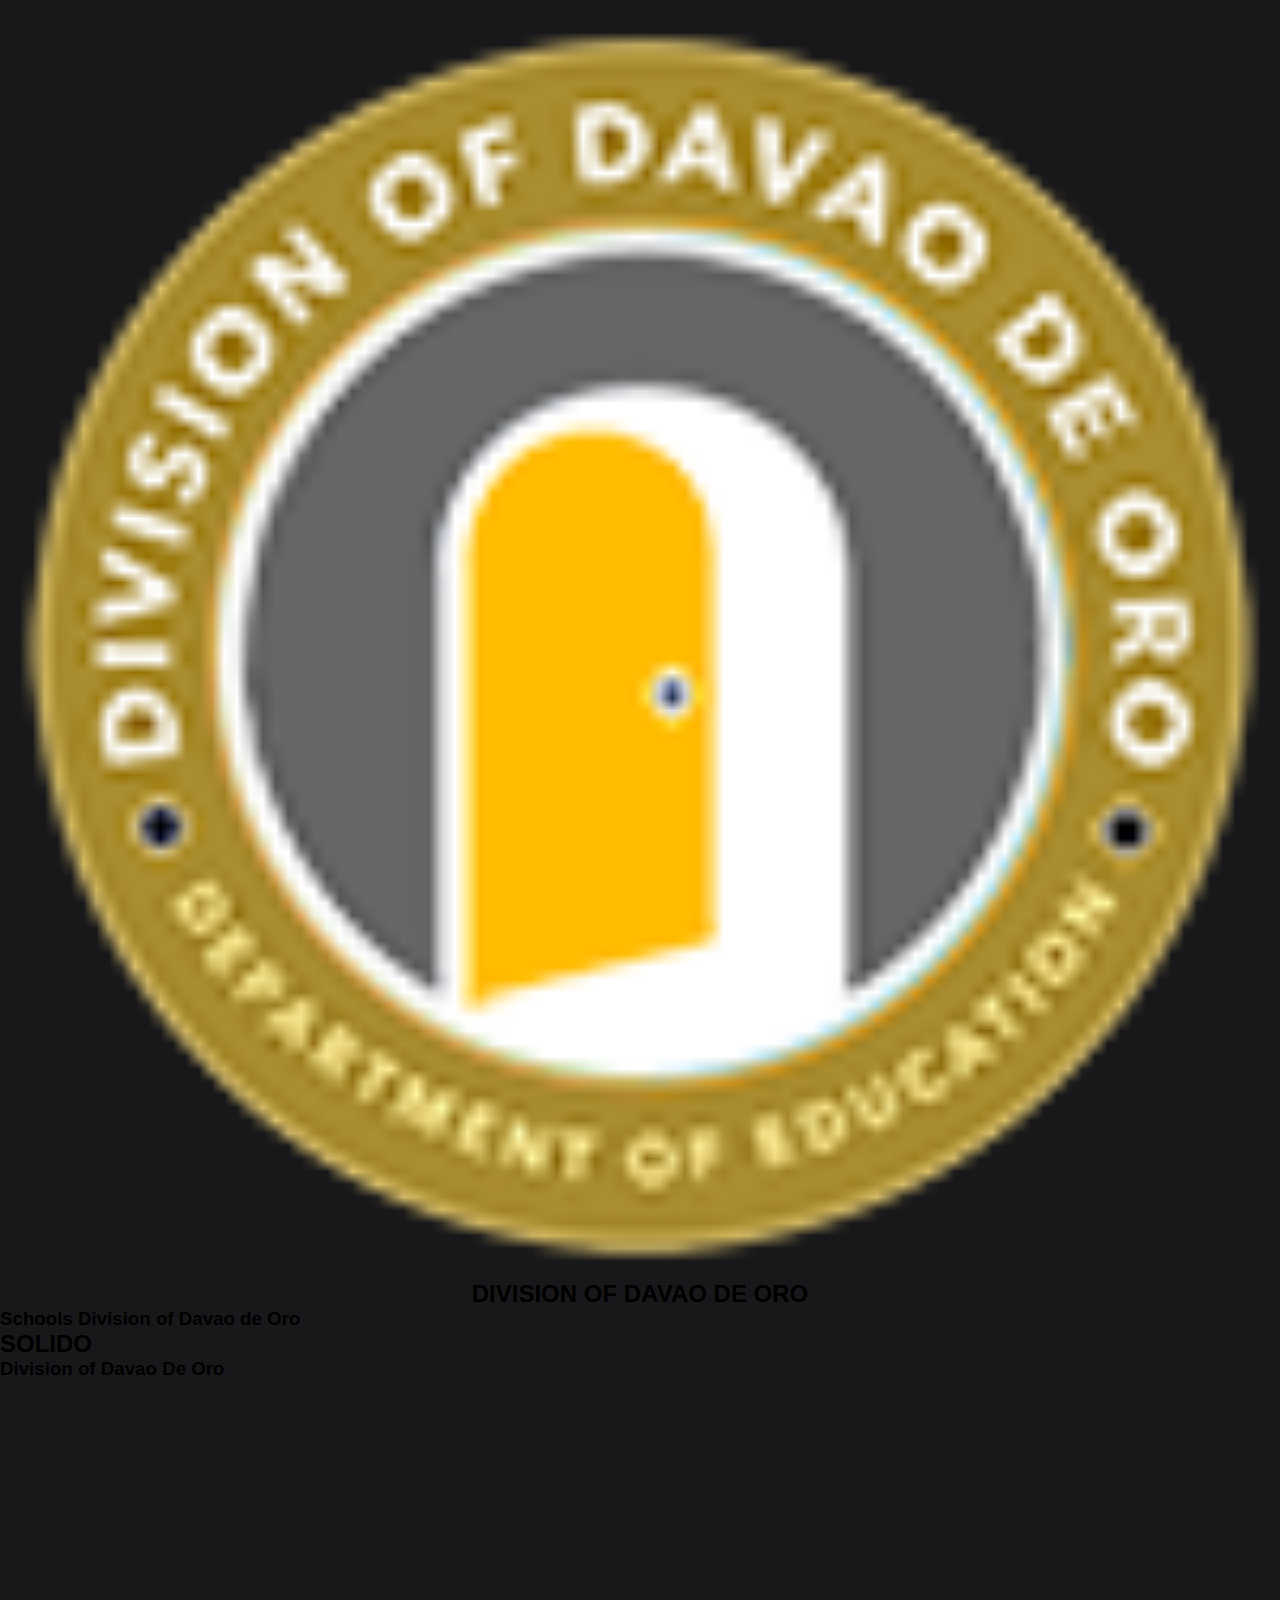
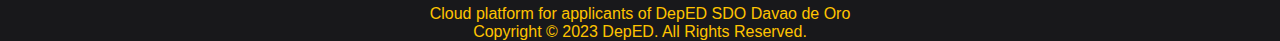
==== page2.html @ 2594a1f1 "Add files via upload" ====
<!DOCTYPE html>
<html lang="en">
<head>
    <meta charset="UTF-8">
    <meta name="viewport" content="width=device-width, initial-scale=1.0">
    <link rel="stylesheet" href="style.css">
    <title>DepED | Project Dreams</title>
</head>
<body>
    
    <header class="header">
      <div class="container">
        <div class="logo">

            <h1>
                <img class="Logoheader" src="backend-logo.png">
               <h2 class="h2-header"> DIVISION OF DAVAO DE ORO</h2>
            </h1>
            <hr>

          </div>

          
      </div>

    </header>

    <main class="main">

        <section class="intro">

  <div class="intro-content">
    <div>
      <h3> Schools Division of Davao de Oro</h3>
       
      <h2><span>SOLIDO</span> </h2>  
      <h3> Division of Davao De Oro</h3>
      
    </div>

  </div>
      
</section>

    <footer class="footer">
        <p>Cloud platform for applicants of DepED SDO Davao de Oro</p>
        <p>Copyright © 2023 DepED. All Rights Reserved.</p>
    </footer>
</body>
</html>
---- style.css ----
@font-face {
    font-family: 'Glowdex';
    src: url(font/Glowdex.ttf) format(truetype);
}

@font-face {
    font-family: 'cursive';
    src: url(font/cursive.ttf) format(truetype);
    font-weight: bold;
}

*{
    padding: 0;
    margin: 0;
    outline: none;
    border: none;
    box-sizing: border-box;
}

img{
    width: 100%;
    display: flex;
}

a{
    text-decoration: none;
}

body{
    font-family: 'Poppins', sans-serif;
    background-color: #18181B;
}

nav{
    background: #1a1a1a;
    width: 100%;
    padding: 10px 10%;
    display: flex;
    align-items: center;
    justify-content: space-between;
    position: relative;
}

.nav-logo{
    max-width: 100px;
}

.nav-links{
    list-style: none;
    display: flex;
    align-items: center;
    gap: 3rem;
}

.link{
    color: rgb(255, 196, 0);
    font-display: none;
    font-size: large;
    pointer-events: none;
}

.container{
    text-align: center;
    position: relative;
    margin-bottom: none;
    padding-top: -32px;
    border: none;
    border: 10px;
    border-radius: 5%;
    
}

.btn1{
    font-size: larger;
    font-family: 'poppins';
}

.btn1{
    padding: 1rem 2rem;
    font-size: 1rem;
    color: #fff;
    background-color:  rgb(255, 196, 0);
    border-radius: 5px;
    cursor: pointer;
    transition: all 0.3s ease;
}

.btn1:hover{
    background-color: #1e40af;
}



footer{
    padding-top: 25vh;
    text-align: center;
    color:  rgb(255, 196, 0);
}

.solido{
    position: relative;
    padding: none;
    margin: auto;

}

.solido-ad{
    padding-left: 85vh;
    margin-top: 30vh;
    position: relative;
    font-size: xx-large;
    justify-content: space-between;
    font-family: 'Glowdex';
    color: rgb(255, 196, 0);
    font-style: oblique;
    backdrop-filter: blur(10px);
    font-size: 100px;
    
}
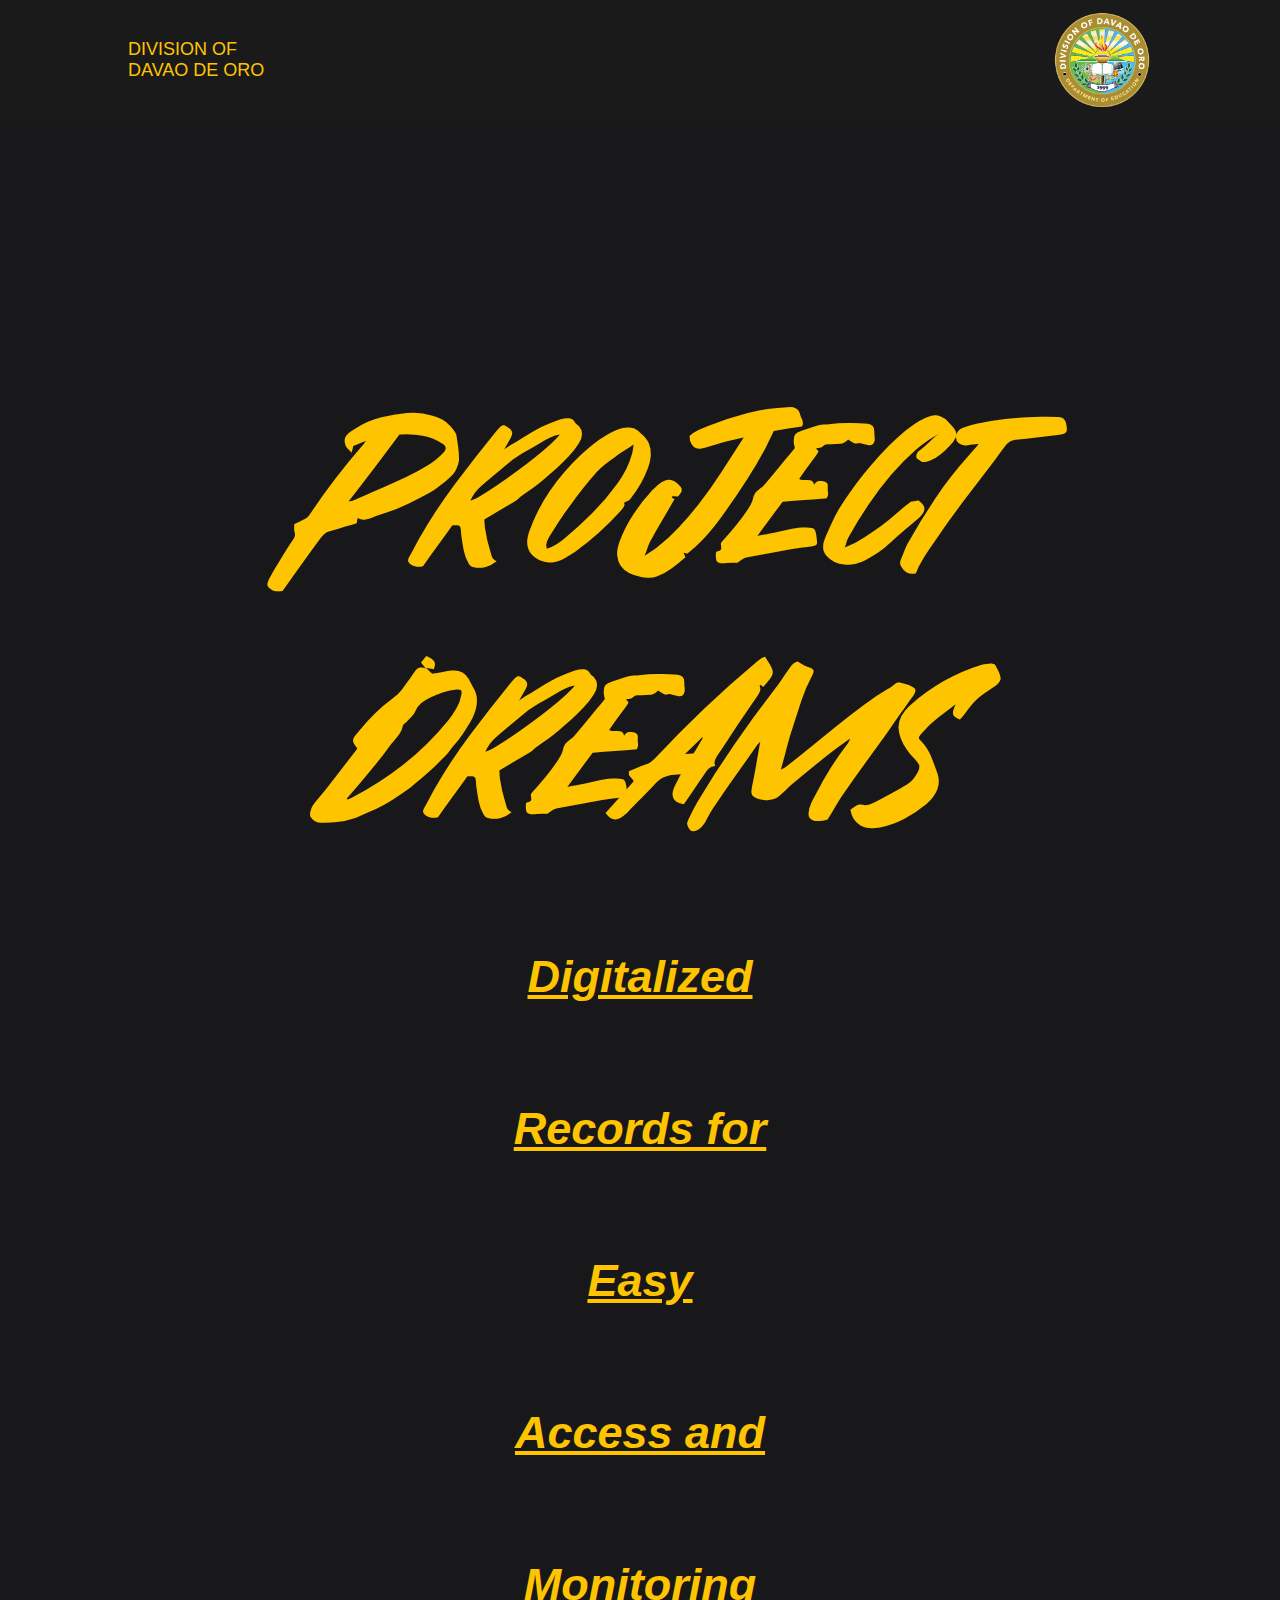
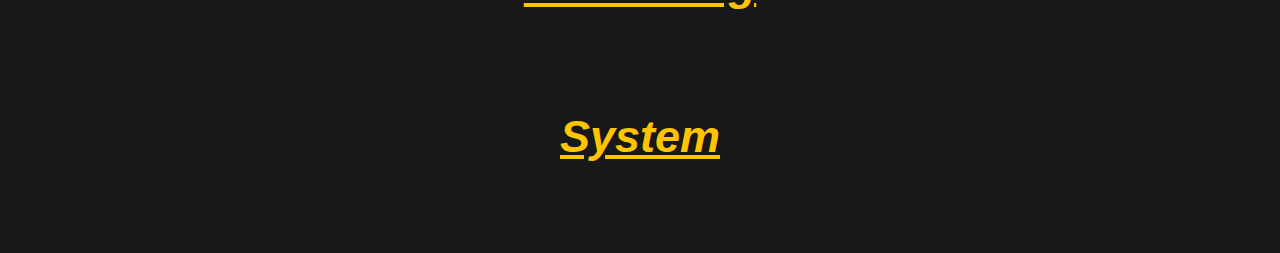
==== commit 6c7608ab: "Add files via upload" ====
--- a/page2.html
+++ b/page2.html
@@ -1,50 +1,43 @@
 <!DOCTYPE html>
 <html lang="en">
+
 <head>
     <meta charset="UTF-8">
     <meta name="viewport" content="width=device-width, initial-scale=1.0">
-    <link rel="stylesheet" href="style.css">
+    <link rel="stylesheet" href="page2.css">
     <title>DepED | Project Dreams</title>
 </head>
+
 <body>
-    
-    <header class="header">
-      <div class="container">
-        <div class="logo">
 
-            <h1>
-                <img class="Logoheader" src="backend-logo.png">
-               <h2 class="h2-header"> DIVISION OF DAVAO DE ORO</h2>
-            </h1>
-            <hr>
+    <nav>
+        <ul class="nav-links">
+            <li class="link">DIVISION OF <br> DAVAO DE ORO</a></li>
+        </ul>
+        <a href="#">
+            <div class="nav-logo">
+                <img src="Div-Logo-Header.png">
+        </a>
+        </div>
+    </nav>
 
-          </div>
-
-          
-      </div>
-
-    </header>
-
-    <main class="main">
-
-        <section class="intro">
-
-  <div class="intro-content">
-    <div>
-      <h3> Schools Division of Davao de Oro</h3>
-       
-      <h2><span>SOLIDO</span> </h2>  
-      <h3> Division of Davao De Oro</h3>
-      
+    <div class="solido">
+        <p class="project-ad">PROJECT <br /> DREAMS</p>
     </div>
 
-  </div>
-      
-</section>
-
-    <footer class="footer">
+    <div class="container">
+        <h3>Digitalized</h3>
+        <h3>Records for</h3>
+        <h3>Easy</h3>
+        <h3>Access and</h3>
+        <h3>Monitoring</h3>
+        <h3>System</h3>
+    </div>
+    <!-- <footer>
         <p>Cloud platform for applicants of DepED SDO Davao de Oro</p>
         <p>Copyright © 2023 DepED. All Rights Reserved.</p>
-    </footer>
+    </footer> -->
+
 </body>
+
 </html>--- a/page2.css
+++ b/page2.css
@@ -0,0 +1,298 @@
+@font-face {
+    font-family: 'Glowdex';
+    src: url(font/Glowdex.ttf) format(truetype);
+}
+
+@font-face {
+    font-family: 'cursive';
+    src: url(font/cursive.ttf) format(truetype);
+    font-weight: bold;
+}
+
+*{
+    padding: 0;
+    margin: 0;
+    outline: none;
+    border: none;
+    box-sizing: border-box;
+}
+
+img{
+    width: 100%;
+    display: flex;
+}
+
+a{
+    text-decoration: none;
+}
+
+body{
+    font-family: 'Poppins', sans-serif;
+    background-color: #18181B;
+}
+
+nav{
+    background: #1a1a1a;
+    width: 100%;
+    padding: 10px 10%;
+    display: flex;
+    align-items: center;
+    justify-content: space-between;
+    position: relative;
+}
+
+.nav-logo{
+    max-width: 100px;
+}
+
+.nav-links{
+    list-style: none;
+    display: flex;
+    align-items: center;
+    gap: 3rem;
+}
+
+.link{
+    color: rgb(255, 196, 0);
+    font-display: none;
+    font-size: large;
+    pointer-events: none;
+}
+
+.container{
+    color: rgb(255, 196, 0);
+    font-size: 20px;
+    text-align: center;
+    position: flex;
+    padding: 30px;
+}
+
+h3{
+    font-family: 'Lucida Sans', 'Lucida Sans Regular', 'Lucida Grande', 'Lucida Sans Unicode', Geneva, Verdana, sans-serif;
+    font-size: 45px;
+    row-gap: 10px;
+    font-style: oblique;
+    font: optional;
+    text-align: justify;
+    padding: 40px;
+    margin: 20px;
+    text-align: center;
+    text-decoration: underline;
+    cursor: pointer;
+    transition: all 0.3s ease;
+}
+
+h3:hover{
+    padding: -90px;
+    background-color: #1e40af;
+}
+
+.btn1{
+    font-size: larger;
+    font-family: 'poppins';
+}
+
+.btn1{
+    padding: 1rem 2rem;
+    font-size: 1rem;
+    color: #fff;
+    background-color:  rgb(255, 196, 0);
+    border-radius: 5px;
+    cursor: pointer;
+    transition: all 0.3s ease;
+}
+
+.btn1:hover{
+    background-color: #1e40af;
+}
+
+
+
+footer{
+    padding-top: 25vh;
+    text-align: center;
+    color:  rgb(255, 196, 0);
+}
+
+.project-ad{
+    display: flex;
+    flex-direction: column;
+    align-items: center;
+    padding-top: 15rem;
+    margin-right: 1.5rem;
+    justify-content: center;
+    text-align: center;
+    font-size: xx-large;
+    font-family: 'Glowdex';
+    color: rgb(255, 196, 0);
+    font-style: oblique;
+    font-size: 150px;
+    
+}
+
+@media screen and (max-width: 4535px){
+
+    .project-ad{
+        display: block;
+        flex-direction: column;
+        align-items: flex-end;
+        padding-top: 15rem;
+        margin-right: -0rem;
+        justify-content: center;
+        text-align: center;
+        font-size: xx-large;
+        font-family: 'Glowdex';
+        color: rgb(255, 196, 0);
+        font-style: oblique;
+        font-size: 200px;
+        
+    }
+
+    .btn1{
+        padding: 1rem 5rem;
+        font-size: 1rem;
+        color: #fff;
+        background-color:  rgb(255, 196, 0);
+        border-radius: 5px;
+        position: flex;
+        align-items: center;
+        cursor: pointer;
+        transition: all 0.3s ease;
+    }
+
+}
+
+
+@media screen and (max-width: 850px){
+
+    .project-ad{
+        display: block;
+        flex-direction: column;
+        align-items: center;
+        padding-top: 15rem;
+        margin-right: -0rem;
+        justify-content: center;
+        text-align: center;
+        font-size: xx-large;
+        font-family: 'Glowdex';
+        color: rgb(255, 196, 0);
+        font-style: oblique;
+        font-size: 140px;
+        
+    }
+
+    .btn1{
+        padding: 1rem 2rem;
+        font-size: 1rem;
+        color: #fff;
+        background-color:  rgb(255, 196, 0);
+        border-radius: 5px;
+        cursor: pointer;
+        transition: all 0.3s ease;
+    }
+    
+
+}
+
+
+
+@media screen and (max-width: 760px){
+
+    .project-ad{
+        display: block;
+        flex-direction: column;
+        align-items: flex-end;
+        padding-top: 15rem;
+        margin-right: -1rem;
+        justify-content: center;
+        text-align: center;
+        font-size: xx-large;
+        font-family: 'Glowdex';
+        color: rgb(255, 196, 0);
+        font-style: oblique;
+        font-size: 140px;
+        
+    }
+
+}
+
+@media screen and (max-width: 680px){
+
+    .project-ad{
+        display: block;
+        flex-direction: column;
+        align-items: center;
+        padding-top: 15rem;
+        margin-right: -1rem;
+        justify-content: center;
+        text-align: center;
+        font-size: large;
+        font-family: 'Glowdex';
+        color: rgb(255, 196, 0);
+        font-style: oblique;     
+        font-size: 100px;
+        
+    }
+
+    footer{
+        display: block;
+        padding-top: 25vh;
+        margin: auto;
+        text-align: center;
+        font-size: 15px;
+        color:  rgb(255, 196, 0);
+    }
+
+    .btn1{
+        padding: 1rem 2rem;
+        font-size: 1rem;
+        color: #fff;
+        background-color:  rgb(255, 196, 0);
+        border-radius: 5px;
+        cursor: pointer;
+        transition: all 0.3s ease;
+    }
+    
+
+}
+
+@media screen and (max-width: 460px){
+
+    .project-ad{
+        display: block;
+        flex-direction: column;
+        align-items: flex-end;
+        padding-top: 15rem;
+        margin-right: -1rem;
+        justify-content: center;
+        text-align: center;
+        font-size: large;
+        font-family: 'Glowdex';
+        color: rgb(255, 196, 0);
+        font-style: oblique;     
+        font-size: 70px;
+        
+    }
+
+    footer{
+        display: block;
+        padding-top: 25vh;
+        margin: auto;
+        text-align: center;
+        justify-content: center;
+        font-size: 15px;
+        color:  rgb(255, 196, 0);
+    }
+
+    .btn1{
+        padding: 1rem 2rem;
+        font-size: 1rem;
+        color: #fff;
+        background-color:  rgb(255, 196, 0);
+        border-radius: 5px;
+        cursor: pointer;
+        transition: all 0.3s ease;
+    }
+    
+
+}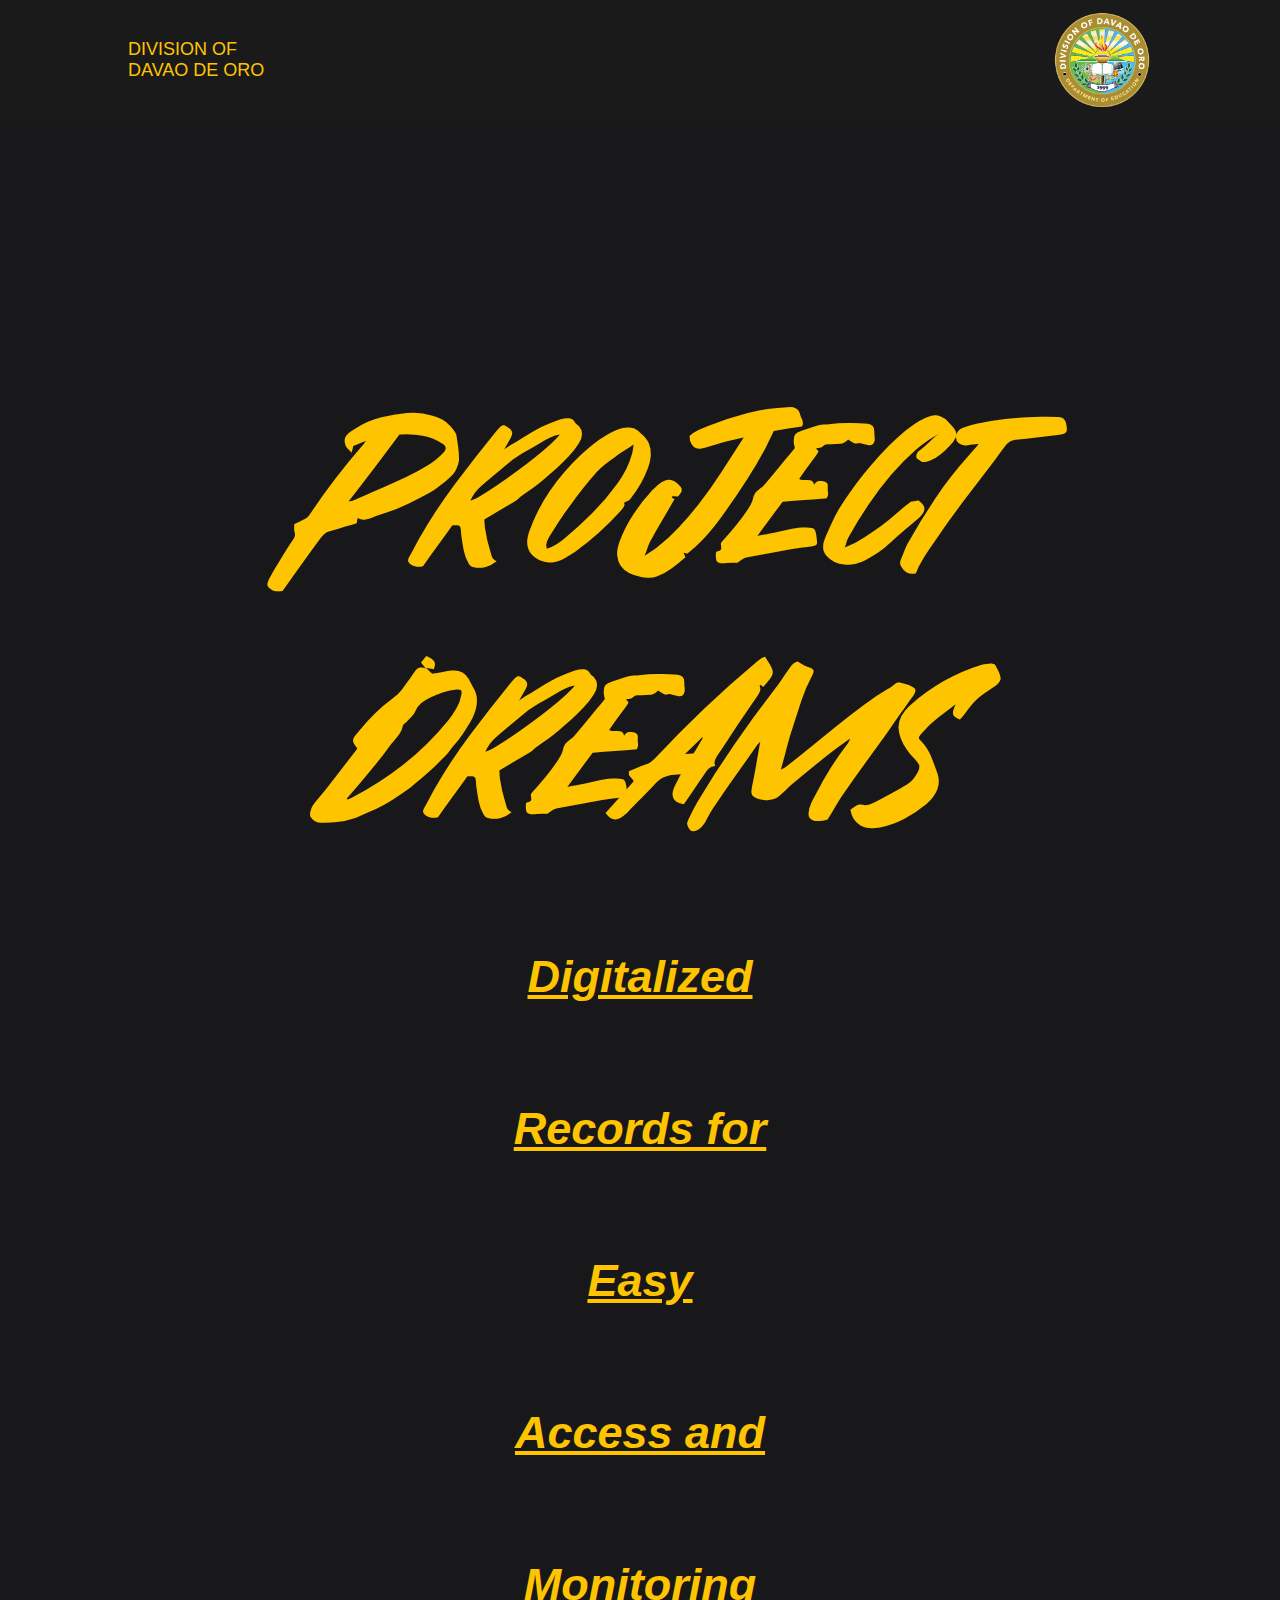
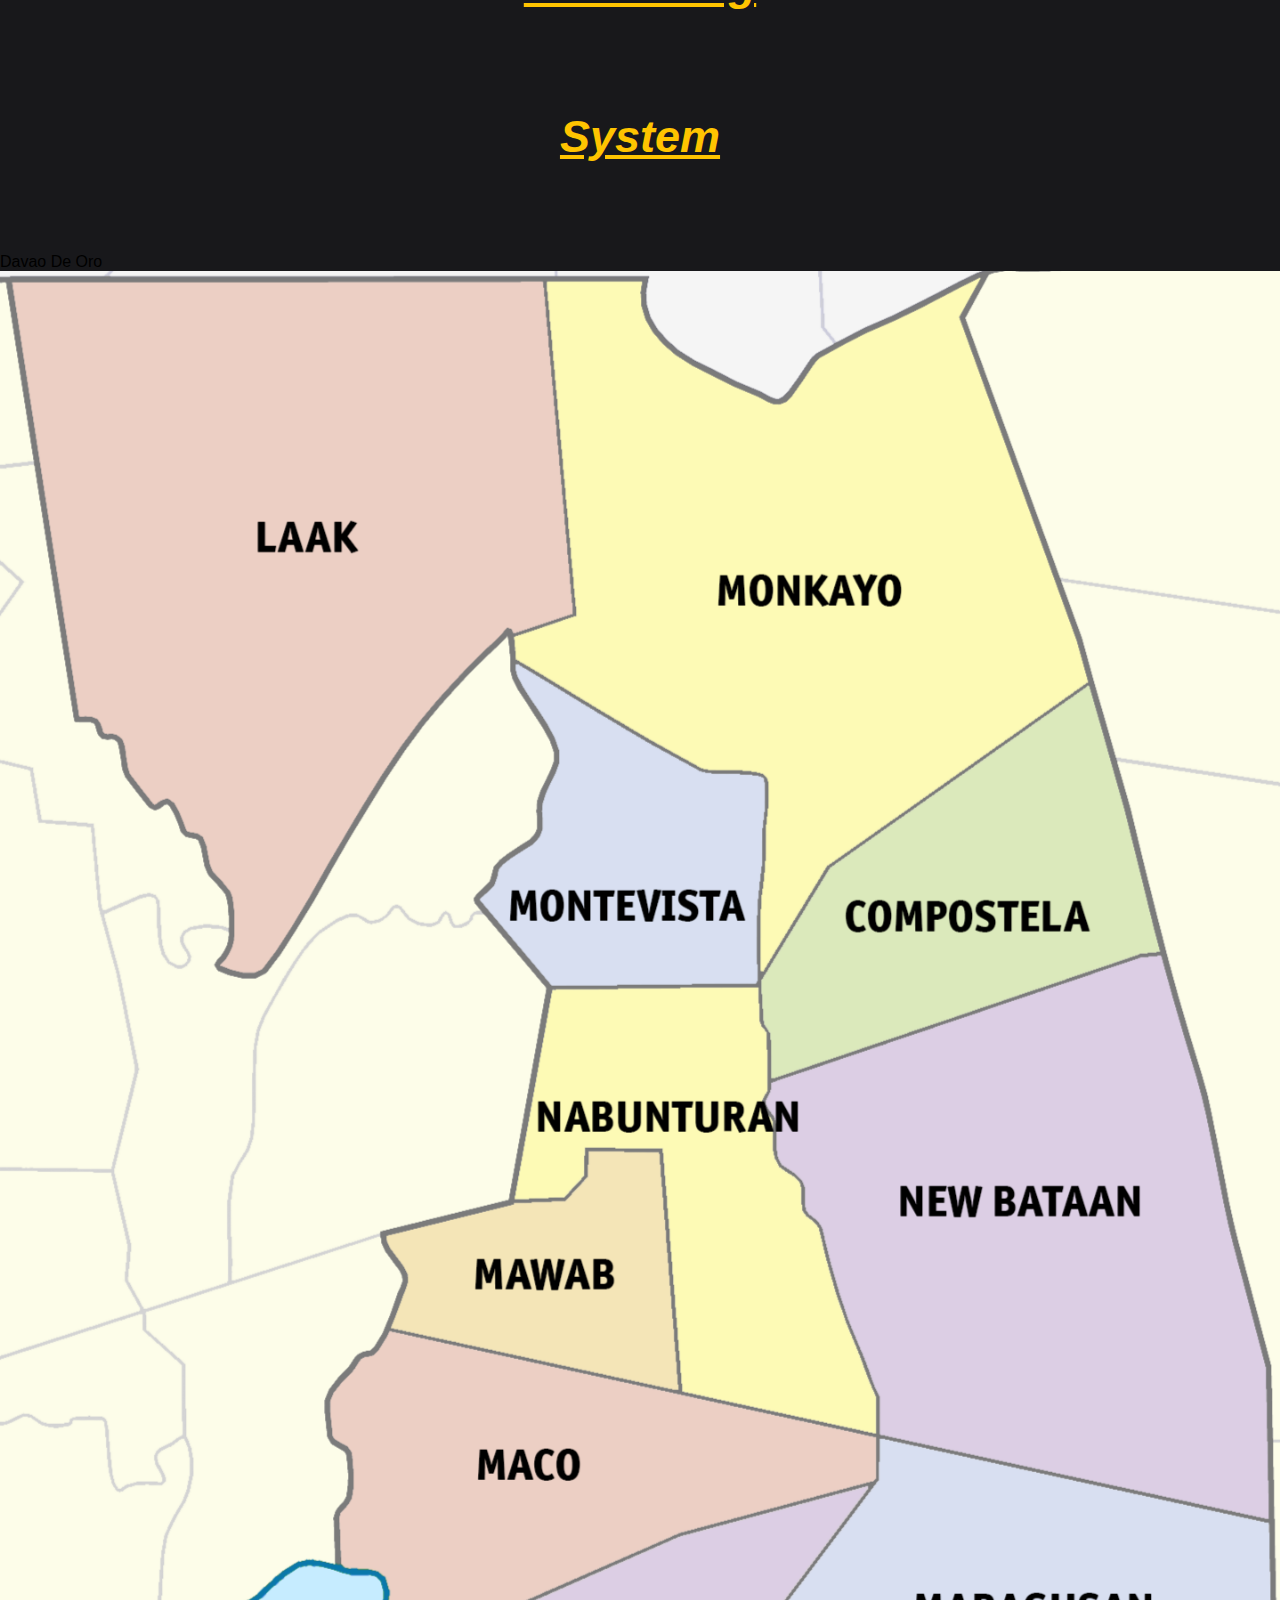
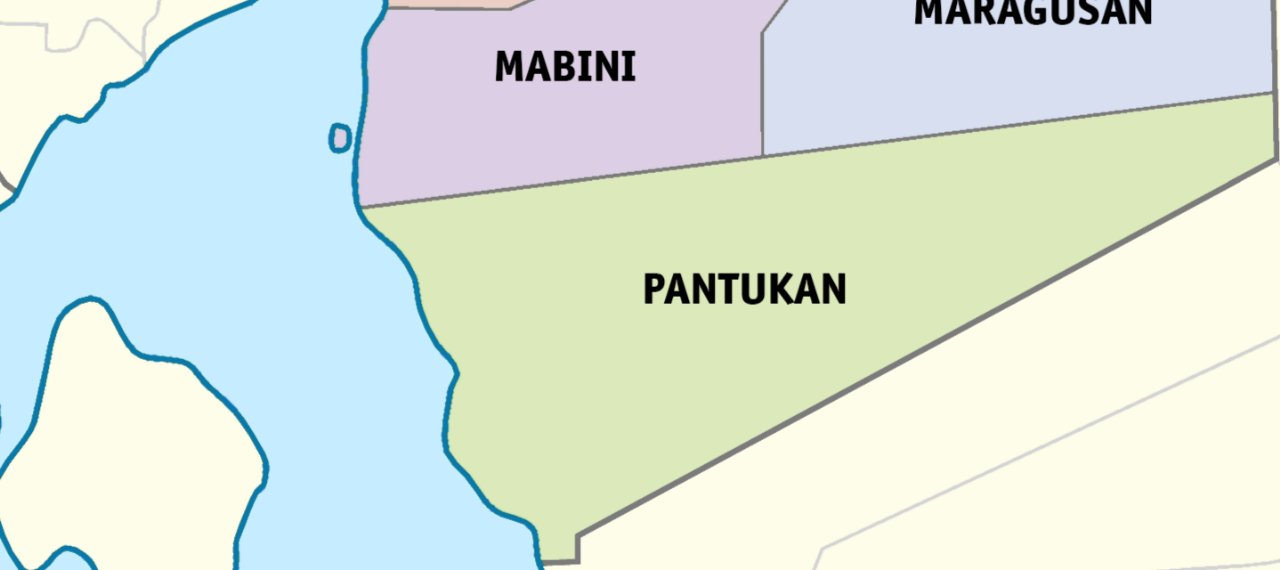
==== commit 90d762d7: "Add files via upload" ====
--- a/page2.html
+++ b/page2.html
@@ -33,6 +33,13 @@
         <h3>Monitoring</h3>
         <h3>System</h3>
     </div>
+
+    <div class="container-municipality">
+        <p>Davao De Oro</p>
+        <a href="page3.html" class="picture">
+            <img src="Davao de oro municipality f.png"> </a>
+    </div>
+   
     <!-- <footer>
         <p>Cloud platform for applicants of DepED SDO Davao de Oro</p>
         <p>Copyright © 2023 DepED. All Rights Reserved.</p>
--- a/page2.css
+++ b/page2.css
@@ -163,21 +163,21 @@
 }
 
 
-@media screen and (max-width: 850px){
+@media screen and (max-width: 1024px){
 
     .project-ad{
         display: block;
         flex-direction: column;
         align-items: center;
         padding-top: 15rem;
-        margin-right: -0rem;
+        margin-right: 0rem;
         justify-content: center;
         text-align: center;
         font-size: xx-large;
         font-family: 'Glowdex';
         color: rgb(255, 196, 0);
         font-style: oblique;
-        font-size: 140px;
+        font-size: 200px;
         
     }
 
@@ -190,13 +190,28 @@
         cursor: pointer;
         transition: all 0.3s ease;
     }
+
+    h3{
+        font-family: 'Lucida Sans', 'Lucida Sans Regular', 'Lucida Grande', 'Lucida Sans Unicode', Geneva, Verdana, sans-serif;
+        font-size: 45px;
+        row-gap: 10px;
+        font-style: oblique;
+        font: optional;
+        text-align: justify;
+        padding: 40px;
+        margin: 20px;
+        text-align: center;
+        text-decoration: underline;
+        cursor: pointer;
+        transition: all 0.3s ease;
+    }
     
 
 }
 
 
 
-@media screen and (max-width: 760px){
+@media screen and (max-width: 768px){
 
     .project-ad{
         display: block;
@@ -210,27 +225,42 @@
         font-family: 'Glowdex';
         color: rgb(255, 196, 0);
         font-style: oblique;
-        font-size: 140px;
-        
-    }
-
-}
-
-@media screen and (max-width: 680px){
-
-    .project-ad{
-        display: block;
-        flex-direction: column;
-        align-items: center;
-        padding-top: 15rem;
-        margin-right: -1rem;
+        font-size: 130px;
+        
+    }
+
+    h3{
+        font-family: 'Lucida Sans', 'Lucida Sans Regular', 'Lucida Grande', 'Lucida Sans Unicode', Geneva, Verdana, sans-serif;
+        font-size: 40px;
+        row-gap: 10px;
+        font-style: oblique;
+        font: optional;
+        text-align: justify;
+        padding: 40px;
+        margin: 20px;
+        text-align: center;
+        text-decoration: underline;
+        cursor: pointer;
+        transition: all 0.3s ease;
+    }
+
+}
+
+@media screen and (max-width: 425px){
+
+    .project-ad{
+        display: block;
+        flex-direction: column;
+        align-items: flex-end;
+        padding-top: 15rem;
+        margin-right: 0rem;
         justify-content: center;
         text-align: center;
         font-size: large;
         font-family: 'Glowdex';
         color: rgb(255, 196, 0);
         font-style: oblique;     
-        font-size: 100px;
+        font-size: 70px;
         
     }
 
@@ -239,38 +269,55 @@
         padding-top: 25vh;
         margin: auto;
         text-align: center;
+        justify-content: center;
         font-size: 15px;
         color:  rgb(255, 196, 0);
     }
 
     .btn1{
         padding: 1rem 2rem;
-        font-size: 1rem;
+        font-size: 0rem;
         color: #fff;
         background-color:  rgb(255, 196, 0);
         border-radius: 5px;
         cursor: pointer;
         transition: all 0.3s ease;
     }
+
+    h3{
+        font-family: 'Lucida Sans', 'Lucida Sans Regular', 'Lucida Grande', 'Lucida Sans Unicode', Geneva, Verdana, sans-serif;
+        font-size: 25px;
+        row-gap: 10px;
+        font-style: oblique;
+        font: optional;
+        text-align: justify;
+        padding: 40px;
+        margin: 20px;
+        text-align: center;
+        text-decoration: underline;
+        cursor: pointer;
+        transition: all 0.3s ease;
+    }
     
 
 }
 
-@media screen and (max-width: 460px){
+
+@media screen and (max-width: 320px){
 
     .project-ad{
         display: block;
         flex-direction: column;
         align-items: flex-end;
         padding-top: 15rem;
-        margin-right: -1rem;
+        margin-right: 0rem;
         justify-content: center;
         text-align: center;
         font-size: large;
         font-family: 'Glowdex';
         color: rgb(255, 196, 0);
         font-style: oblique;     
-        font-size: 70px;
+        font-size: 50px;
         
     }
 
@@ -286,13 +333,28 @@
 
     .btn1{
         padding: 1rem 2rem;
-        font-size: 1rem;
+        font-size: 0rem;
         color: #fff;
         background-color:  rgb(255, 196, 0);
         border-radius: 5px;
         cursor: pointer;
         transition: all 0.3s ease;
     }
+
+    h3{
+        font-family: 'Lucida Sans', 'Lucida Sans Regular', 'Lucida Grande', 'Lucida Sans Unicode', Geneva, Verdana, sans-serif;
+        font-size: 20px;
+        row-gap: 10px;
+        font-style: oblique;
+        font: optional;
+        text-align: justify;
+        padding: 40px;
+        margin: 20px;
+        text-align: center;
+        text-decoration: underline;
+        cursor: pointer;
+        transition: all 0.3s ease;
+    }
     
 
-}+}
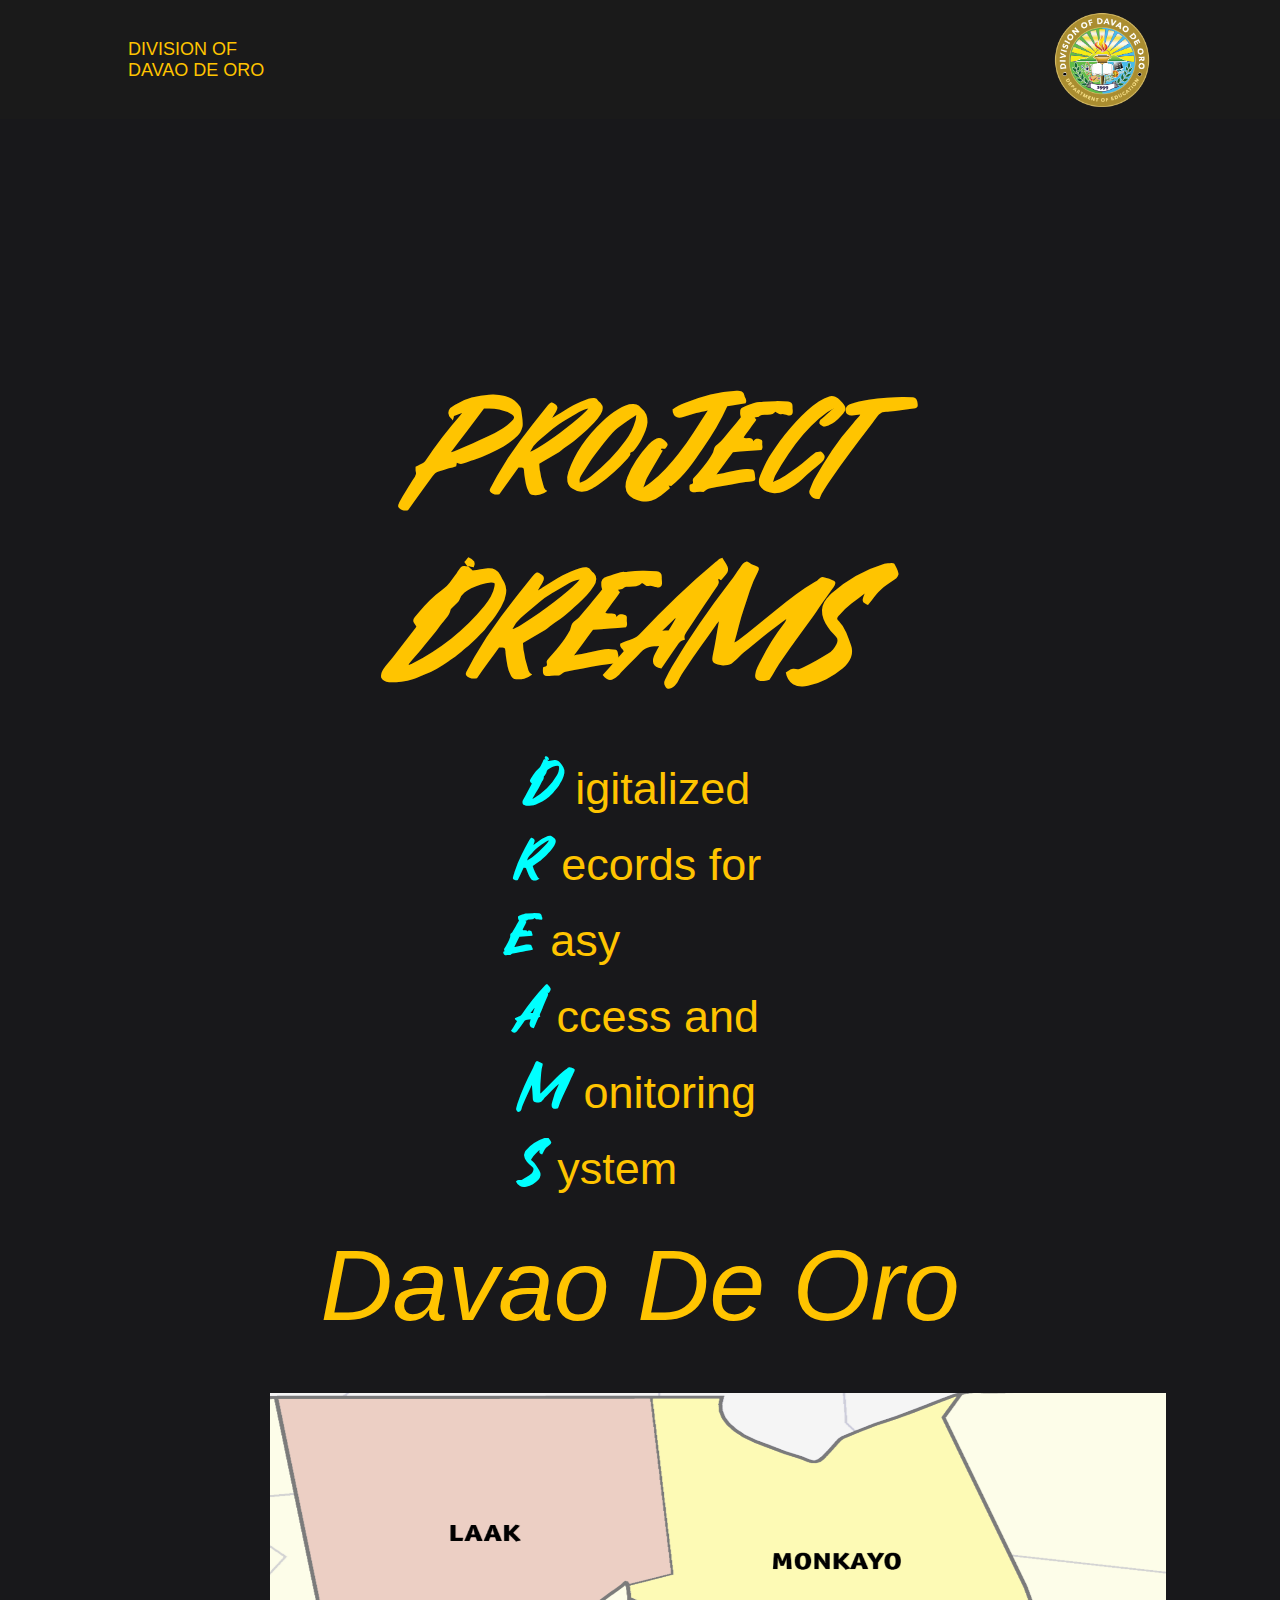
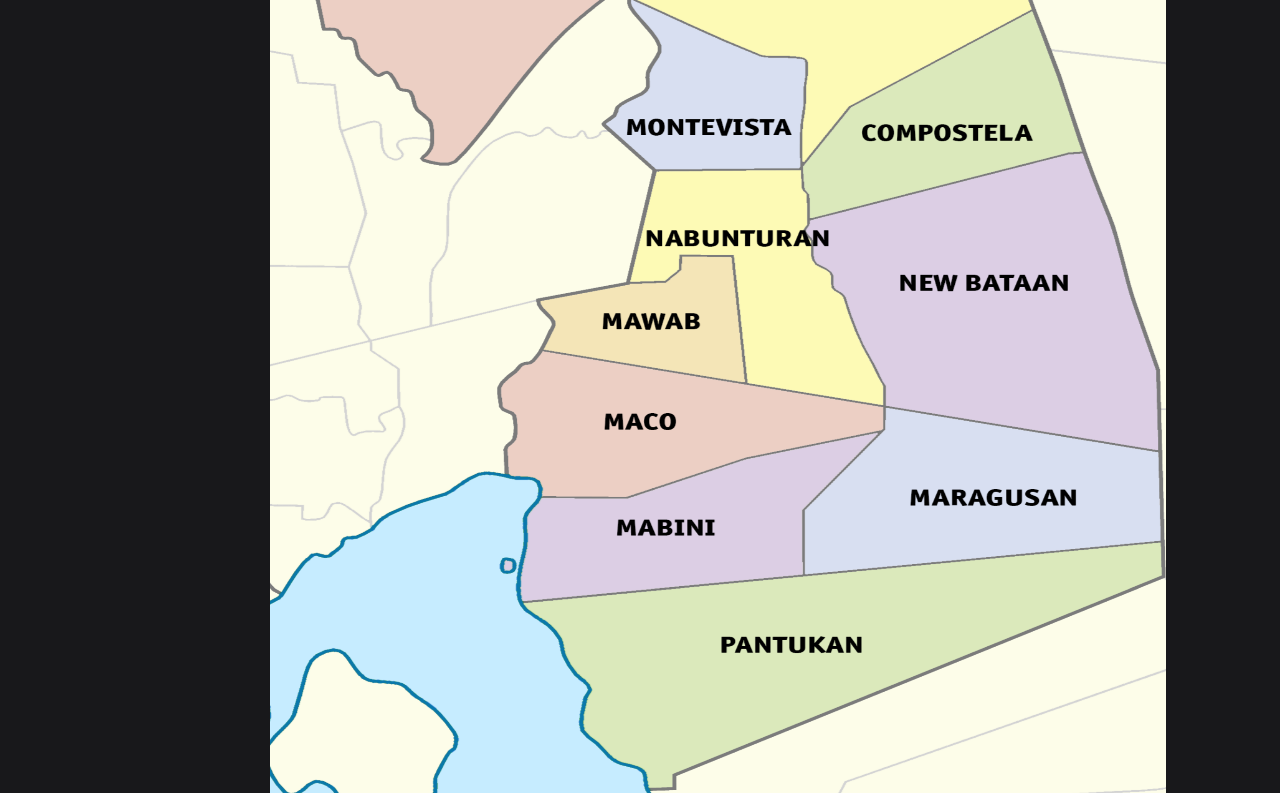
==== commit 4d9915eb: "Add files via upload" ====
--- a/page2.html
+++ b/page2.html
@@ -22,24 +22,33 @@
     </nav>
 
     <div class="solido">
-        <p class="project-ad">PROJECT <br /> DREAMS</p>
+        <p class="project-ad">PROJECT</p>
+        <p class="ad">DREAMS</p>
     </div>
 
     <div class="container">
-        <h3>Digitalized</h3>
-        <h3>Records for</h3>
-        <h3>Easy</h3>
-        <h3>Access and</h3>
-        <h3>Monitoring</h3>
-        <h3>System</h3>
+        <span>D igitalized</span><br>  
+        <span>R ecords for</span><br>
+        <span class="easy">E asy</span><br>
+        <span>A ccess and</span><br>
+        <span>M onitoring</span><br>
+        <span class="system">S ystem</span>
+
+        <!-- <h3>asy</h3>
+        <span>A</span>
+        <h3>ccess and</h3>
+        <span>M</span>
+        <h3>onitoring</h3>
+        <span>S</span>
+        <h3>ystem</h3> -->
     </div>
 
     <div class="container-municipality">
         <p>Davao De Oro</p>
         <a href="page3.html" class="picture">
-            <img src="Davao de oro municipality f.png"> </a>
+            <img src="Davao de oro municipality f.png" height="1000" width="2000"> </a>
     </div>
-   
+
     <!-- <footer>
         <p>Cloud platform for applicants of DepED SDO Davao de Oro</p>
         <p>Copyright © 2023 DepED. All Rights Reserved.</p>
--- a/page2.css
+++ b/page2.css
@@ -61,32 +61,49 @@
 
 .container{
     color: rgb(255, 196, 0);
-    font-size: 20px;
     text-align: center;
-    position: flex;
+    align-items: center;
+    position: flex; 
     padding: 30px;
 }
 
-h3{
+span{
+    display: inline-block;
+    position: relative;
+    word-spacing: 10%;
     font-family: 'Lucida Sans', 'Lucida Sans Regular', 'Lucida Grande', 'Lucida Sans Unicode', Geneva, Verdana, sans-serif;
-    font-size: 45px;
-    row-gap: 10px;
-    font-style: oblique;
-    font: optional;
-    text-align: justify;
-    padding: 40px;
-    margin: 20px;
-    text-align: center;
-    text-decoration: underline;
+    font-size: smaller;
     cursor: pointer;
     transition: all 0.3s ease;
-}
-
-h3:hover{
-    padding: -90px;
-    background-color: #1e40af;
-}
-
+    
+    
+}
+
+span:hover{
+    background-color: grey  ;
+    border-radius: 10px;
+
+}
+
+span::first-letter{
+    color: aqua;
+    font-size: 60px;
+    font-family: 'Glowdex';
+    text-decoration: none;
+    
+}
+
+
+.easy{
+     left: -75.50px;
+}
+
+.system{
+    left: -40px;
+
+}
+
+span + 
 .btn1{
     font-size: larger;
     font-family: 'poppins';
@@ -122,6 +139,20 @@
     margin-right: 1.5rem;
     justify-content: center;
     text-align: center;
+    font-family: 'Glowdex';
+    color: rgb(255, 196, 0);
+    font-style: oblique;
+    
+}
+
+.ad{
+    display: flex;
+    flex-direction: column;
+    align-items: center;
+    padding-top: 0rem;
+    margin-right: 1.5rem;
+    justify-content: center;
+    text-align: center;
     font-size: xx-large;
     font-family: 'Glowdex';
     color: rgb(255, 196, 0);
@@ -130,9 +161,30 @@
     
 }
 
+/* P{
+    display: block;
+    text-align: center;
+    padding-bottom: 10vh;
+    color: rgb(255, 196, 0);
+    font-style: oblique;
+    font-size: 100px;
+}
+ */
+.picture{
+    display: flex;
+    position: absolute;
+    justify-content: center;
+    padding-top: 200px;
+    margin-left: 200vh;
+    max-width: 100%;
+    max-height: none;
+    border: none; 
+}
+
+
 @media screen and (max-width: 4535px){
 
-    .project-ad{
+    /* .project-ad{
         display: block;
         flex-direction: column;
         align-items: flex-end;
@@ -146,7 +198,7 @@
         font-style: oblique;
         font-size: 200px;
         
-    }
+    } */
 
     .btn1{
         padding: 1rem 5rem;
@@ -160,8 +212,139 @@
         transition: all 0.3s ease;
     }
 
-}
-
+
+}
+
+@media screen and (max-width: 2560px){ 
+
+    .picture{
+        display: flex;
+        position: relative;
+        justify-content: center;
+        align-items: center;
+        align-content: center;
+        padding-top: 100px;
+        margin-left: 25vh;
+        max-width: 70%;
+        max-height: -200vh;
+        border: none;
+        
+    }
+
+    P{
+        display: block;
+        text-align: center;
+        color: rgb(255, 196, 0);
+        font-style: oblique;
+        font-size: 150px;
+    
+    }
+    
+
+  
+    
+}
+
+@media screen and (max-width: 1440px){ 
+    
+    .project-ad{
+        display: block;
+        flex-direction: column;
+        align-items: flex-end;
+        padding-top: 15rem;
+        padding-bottom: 0vh;
+        margin-right: -0rem;
+        justify-content: center;
+        text-align: center;
+        font-family: 'Glowdex';
+        color: rgb(255, 196, 0);
+        font-style: oblique;
+        font-size: 130px;
+        
+    }
+
+    .ad{
+        display: flex;
+        flex-direction: column;
+        align-items: center;
+        padding-top: 0rem;
+        margin-right: 1.5rem;
+        justify-content: center;
+        text-align: center;
+        font-size: xx-large;
+        font-family: 'Glowdex';
+        color: rgb(255, 196, 0);
+        font-style: oblique;
+        font-size: 150px;
+        
+    }
+
+    
+    .picture{
+        display: flex;
+        position: relative;
+        justify-content: center;
+        align-items: center;
+        align-content: center;
+        padding-top: 50px;
+        margin-left: 30vh;
+        max-width: 70%;
+        max-height: none;
+        border: none;
+        
+    }
+
+    P{
+        display: block;
+        text-align: center;
+        color: rgb(255, 196, 0);
+        font-style: oblique;
+        font-size: 100px;
+    
+    }
+
+    span{
+        font-family: 'Lucida Sans', 'Lucida Sans Regular', 'Lucida Grande', 'Lucida Sans Unicode', Geneva, Verdana, sans-serif;
+        font-size: 45px;
+        
+    }
+
+    span::first-letter{
+        color: aqua;
+    }
+    /* h3{
+        font-family: 'Lucida Sans', 'Lucida Sans Regular', 'Lucida Grande', 'Lucida Sans Unicode', Geneva, Verdana, sans-serif;
+        font-size: 45px;
+        row-gap: 10px;
+        text-align: left;
+        font-style: oblique;
+        font: optional;
+        padding: 10px;
+        padding-top: none;
+        margin-left: 80vh;
+        text-decoration: underline;
+        cursor: pointer;
+        transition: all 0.3s ease;
+    } */
+
+    /* h2{
+        font-family: 'Lucida Sans', 'Lucida Sans Regular', 'Lucida Grande', 'Lucida Sans Unicode', Geneva, Verdana, sans-serif;
+        font-size: 55px;
+        row-gap: 10px;
+        text-align: center;
+        font-style: oblique;
+        padding-right: 200px;
+        padding-top: -1vh;
+        margin-top: 1%;
+        line-height: 5px;
+        margin-left: 75vh;
+        white-space: normal;
+        text-decoration: underline;
+        cursor: pointer;
+        transition: all 0.3s ease;
+    } */
+    
+}
 
 @media screen and (max-width: 1024px){
 
@@ -191,7 +374,7 @@
         transition: all 0.3s ease;
     }
 
-    h3{
+    /* h3{
         font-family: 'Lucida Sans', 'Lucida Sans Regular', 'Lucida Grande', 'Lucida Sans Unicode', Geneva, Verdana, sans-serif;
         font-size: 45px;
         row-gap: 10px;
@@ -204,6 +387,22 @@
         text-decoration: underline;
         cursor: pointer;
         transition: all 0.3s ease;
+    } */
+
+    .picture{
+        display: flex;
+        position: relative;
+        justify-content: center;
+        padding-top: 10px;
+        margin-left: 18vh;
+        max-width: 74%;
+        max-height: none;
+        border: none;
+
+
+        
+       
+    
     }
     
 
@@ -229,7 +428,7 @@
         
     }
 
-    h3{
+   /*  h3{
         font-family: 'Lucida Sans', 'Lucida Sans Regular', 'Lucida Grande', 'Lucida Sans Unicode', Geneva, Verdana, sans-serif;
         font-size: 40px;
         row-gap: 10px;
@@ -242,7 +441,32 @@
         text-decoration: underline;
         cursor: pointer;
         transition: all 0.3s ease;
-    }
+    } */
+
+    .picture{
+        display: flex;
+        position: relative;
+        justify-content: center;
+        padding-top: 50px;
+        margin-left: 23vh;
+        max-width:70%;
+        max-height: none;
+        border: none;
+
+    }
+
+    P{
+        display: block;
+        text-align: center;
+        align-content: center;
+        color: rgb(255, 196, 0);
+        font-style: oblique;
+        font-size: 75px;
+    
+    }
+
+
+    
 
 }
 
@@ -256,22 +480,72 @@
         margin-right: 0rem;
         justify-content: center;
         text-align: center;
+        font-family: 'Glowdex';
+        color: rgb(255, 196, 0);
+        font-style: oblique;     
+        font-size: 20px;
+        
+    }
+
+        
+   /*  h3{
+        font-family: 'Lucida Sans', 'Lucida Sans Regular', 'Lucida Grande', 'Lucida Sans Unicode', Geneva, Verdana, sans-serif;
+        font-size: 25px;
+        row-gap: 10px;
+        font-style: oblique;
+        font: optional;
+        text-align: justify;
+        padding: 40px;
+        margin: 20px;
+        text-align: center;
+        text-decoration: underline;
+        cursor: pointer;
+        transition: all 0.3s ease;
+    }
+     */
+    .picture{
+        display: flex;
+        position: relative;
+        justify-content: center;
+        padding-top: 50px;
+        margin-left: 3vh;
+        max-width: 80%;
+        max-height: none;
+        border: none;
+
+    }
+
+    P{
+        display: block;
+        text-align: center;
+        align-content: center;
+        color: rgb(255, 196, 0);
+        font-style: oblique;
+        font-size: 10px;
+    
+    }
+
+    
+
+}
+
+
+@media screen and (max-width: 375px){
+
+    .project-ad{
+        display: block;
+        flex-direction: column;
+        align-items: flex-end;
+        padding-top: 15rem;
+        margin-right: 0rem;
+        justify-content: center;
+        text-align: center;
         font-size: large;
         font-family: 'Glowdex';
         color: rgb(255, 196, 0);
         font-style: oblique;     
-        font-size: 70px;
-        
-    }
-
-    footer{
-        display: block;
-        padding-top: 25vh;
-        margin: auto;
-        text-align: center;
-        justify-content: center;
-        font-size: 15px;
-        color:  rgb(255, 196, 0);
+        font-size: 50px;
+        
     }
 
     .btn1{
@@ -284,9 +558,9 @@
         transition: all 0.3s ease;
     }
 
-    h3{
-        font-family: 'Lucida Sans', 'Lucida Sans Regular', 'Lucida Grande', 'Lucida Sans Unicode', Geneva, Verdana, sans-serif;
-        font-size: 25px;
+   /*  h3{
+        font-family: 'Lucida Sans', 'Lucida Sans Regular', 'Lucida Grande', 'Lucida Sans Unicode', Geneva, Verdana, sans-serif;
+        font-size: 20px;
         row-gap: 10px;
         font-style: oblique;
         font: optional;
@@ -297,13 +571,37 @@
         text-decoration: underline;
         cursor: pointer;
         transition: all 0.3s ease;
-    }
-    
-
-}
-
-
-@media screen and (max-width: 320px){
+    } */
+    
+    .picture{
+        display: flex;
+        position: relative;
+        justify-content: center;
+        padding-top: 100px;
+        margin-left: 2vh;
+        max-width: 75%;
+        max-height: none;
+        border: none;
+
+    }
+
+    .container-municipality p{
+
+        font-size: xx-large;
+    }
+   /*  P{
+        display: block;
+        text-align: center;
+        align-content: center;
+        color: rgb(255, 196, 0);
+        font-style: oblique;
+        font-size: 20px;
+    
+    }
+ */
+}
+
+@media screen and (max-width: 375px){
 
     .project-ad{
         display: block;
@@ -341,7 +639,7 @@
         transition: all 0.3s ease;
     }
 
-    h3{
+   /*  h3{
         font-family: 'Lucida Sans', 'Lucida Sans Regular', 'Lucida Grande', 'Lucida Sans Unicode', Geneva, Verdana, sans-serif;
         font-size: 20px;
         row-gap: 10px;
@@ -354,7 +652,28 @@
         text-decoration: underline;
         cursor: pointer;
         transition: all 0.3s ease;
-    }
-    
-
-}
+    } */
+    
+    .picture{
+        display: flex;
+        position: relative;
+        justify-content: center;
+        padding-top: 60px;
+        margin-left: 3.5vh;
+        max-width: 73%;
+        max-height: none;
+        border: none;
+
+    }
+
+    P{
+        display: block;
+        text-align: center;
+        align-content: center;
+        color: rgb(255, 196, 0);
+        font-style: oblique;
+        font-size: 40px;
+    
+    }
+
+}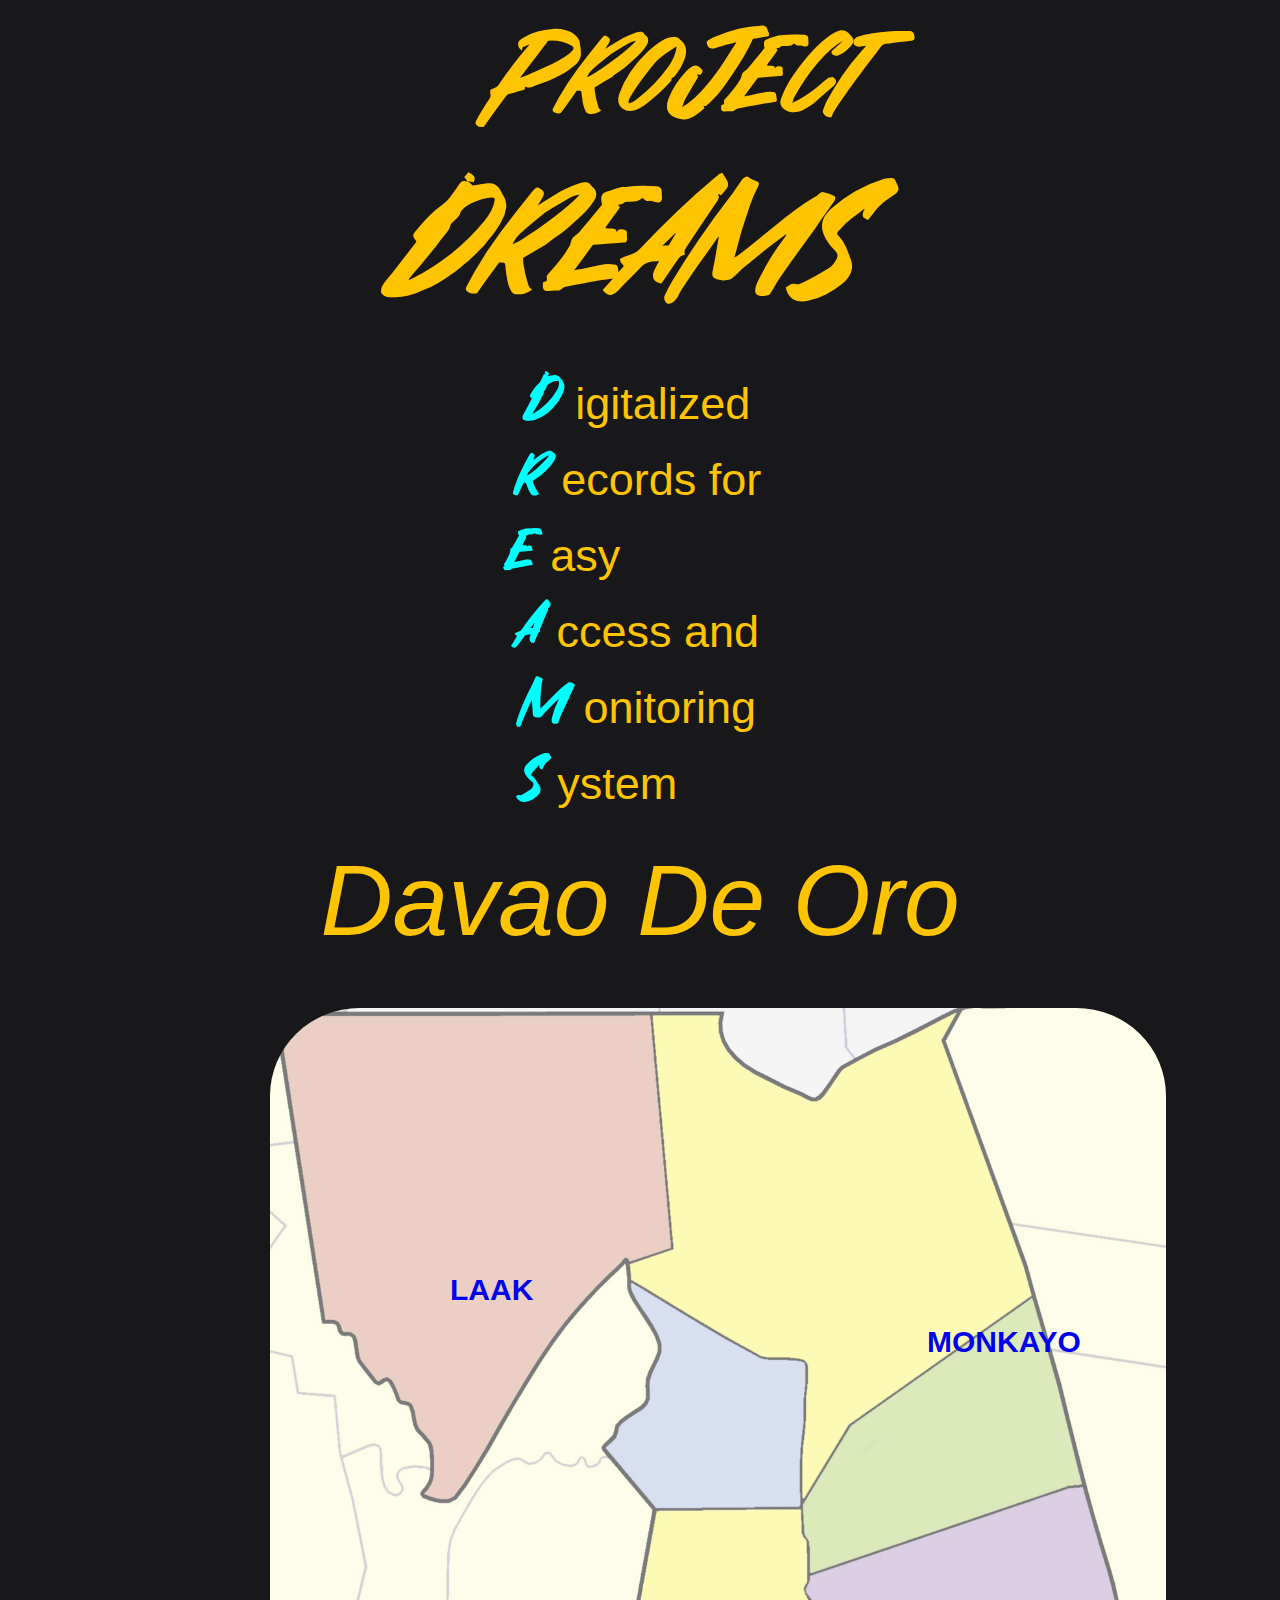
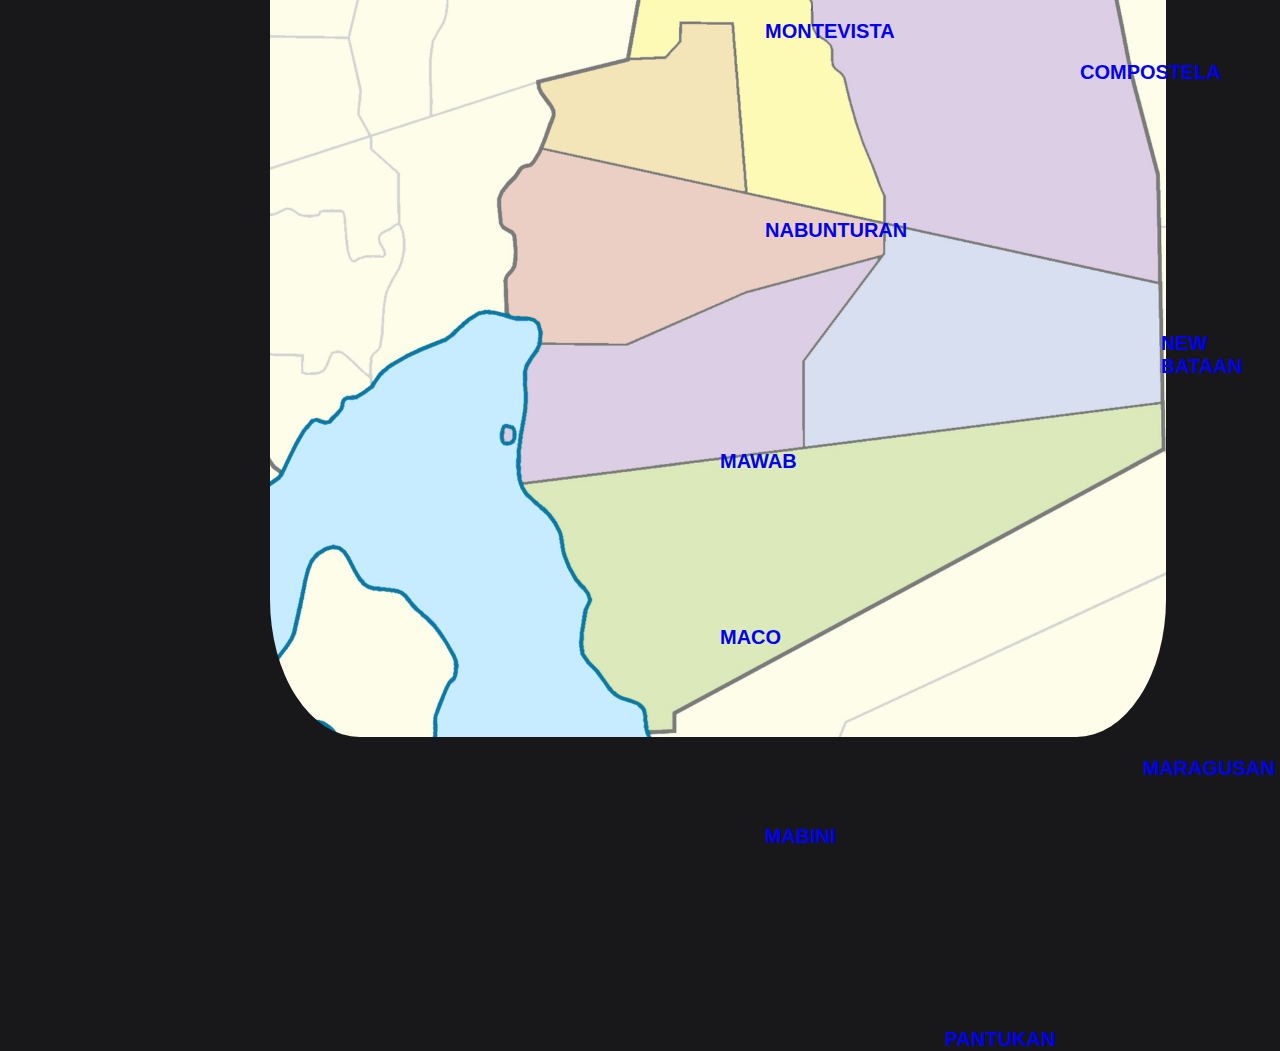
==== commit 5be4857b: "Add files via upload" ====
--- a/page2.html
+++ b/page2.html
@@ -10,49 +10,84 @@
 
 <body>
 
-    <nav>
-        <ul class="nav-links">
-            <li class="link">DIVISION OF <br> DAVAO DE ORO</a></li>
-        </ul>
-        <a href="#">
-            <div class="nav-logo">
-                <img src="Div-Logo-Header.png">
-        </a>
-        </div>
-    </nav>
+    <!-- project dreams text  -->
 
     <div class="solido">
         <p class="project-ad">PROJECT</p>
         <p class="ad">DREAMS</p>
     </div>
 
+    <!-- dreams acronyms  -->
+
     <div class="container">
-        <span>D igitalized</span><br>  
+        <span>D igitalized</span><br>
         <span>R ecords for</span><br>
         <span class="easy">E asy</span><br>
         <span>A ccess and</span><br>
         <span>M onitoring</span><br>
         <span class="system">S ystem</span>
 
-        <!-- <h3>asy</h3>
-        <span>A</span>
-        <h3>ccess and</h3>
-        <span>M</span>
-        <h3>onitoring</h3>
-        <span>S</span>
-        <h3>ystem</h3> -->
     </div>
+
+    <!-- map of davao de oro  -->
 
     <div class="container-municipality">
         <p>Davao De Oro</p>
-        <a href="page3.html" class="picture">
-            <img src="Davao de oro municipality f.png" height="1000" width="2000"> </a>
+        <img class="picture" src="MAP.jpg">
+        <a href="PAGE OF ALL DISTRICT OF DAVAO DE ORO/laak.html">
+            <h3 class="maptext">LAAK</h3>
+        </a>
     </div>
 
-    <!-- <footer>
-        <p>Cloud platform for applicants of DepED SDO Davao de Oro</p>
-        <p>Copyright © 2023 DepED. All Rights Reserved.</p>
-    </footer> -->
+    <div> <a href="page3.html">
+            <h3 class="monkayo">MONKAYO</h3>
+        </a>
+    </div>
+
+    <div> <a href="page3.html">
+            <h3 class="montevista">MONTEVISTA</h3>
+        </a>
+    </div>
+
+    <div> <a href="page3.html">
+            <h3 class="compostela">COMPOSTELA</h3>
+        </a>
+    </div>
+
+    <div> <a href="page3.html">
+            <h3 class="nabunturan">NABUNTURAN</h3>
+        </a>
+    </div>
+
+    <div> <a href="page3.html">
+            <h3 class="new-bataan">NEW BATAAN</h3>
+        </a>
+    </div>
+
+    <div> <a href="page3.html">
+            <h3 class="mawab">MAWAB</h3>
+        </a>
+    </div>
+
+    <div> <a href="page3.html">
+            <h3 class="maco">MACO</h3>
+        </a>
+    </div>
+
+    <div> <a href="page3.html">
+            <h3 class="maragusan">MARAGUSAN</h3>
+        </a>
+    </div>
+
+    <div> <a href="page3.html">
+            <h3 class="mabini">MABINI</h3>
+        </a>
+    </div>
+
+    <div> <a href="page3.html">
+            <h3 class="pantukan">PANTUKAN</h3>
+        </a>
+    </div>
 
 </body>
 
--- a/page2.css
+++ b/page2.css
@@ -1,6 +1,6 @@
 @font-face {
     font-family: 'Glowdex';
-    src: url(font/Glowdex.ttf) format(truetype);
+    src: url(font/glowdex/Glowdex.ttf) format(truetype);
 }
 
 @font-face {
@@ -103,45 +103,18 @@
 
 }
 
-span + 
-.btn1{
-    font-size: larger;
-    font-family: 'poppins';
-}
-
-.btn1{
-    padding: 1rem 2rem;
-    font-size: 1rem;
-    color: #fff;
-    background-color:  rgb(255, 196, 0);
-    border-radius: 5px;
-    cursor: pointer;
-    transition: all 0.3s ease;
-}
-
-.btn1:hover{
-    background-color: #1e40af;
-}
-
-
-
-footer{
-    padding-top: 25vh;
-    text-align: center;
-    color:  rgb(255, 196, 0);
-}
-
 .project-ad{
     display: flex;
     flex-direction: column;
     align-items: center;
-    padding-top: 15rem;
+    padding-top: -0rem;
     margin-right: 1.5rem;
     justify-content: center;
     text-align: center;
     font-family: 'Glowdex';
     color: rgb(255, 196, 0);
-    font-style: oblique;
+   /*  font-style: oblique; */
+    /* transition: 2s; */
     
 }
 
@@ -156,20 +129,12 @@
     font-size: xx-large;
     font-family: 'Glowdex';
     color: rgb(255, 196, 0);
-    font-style: oblique;
+    /* font-style: oblique; */
     font-size: 150px;
-    
-}
-
-/* P{
-    display: block;
-    text-align: center;
-    padding-bottom: 10vh;
-    color: rgb(255, 196, 0);
-    font-style: oblique;
-    font-size: 100px;
-}
- */
+    /* transition: 2s; */
+    
+}
+
 .picture{
     display: flex;
     position: absolute;
@@ -181,45 +146,404 @@
     border: none; 
 }
 
-
-@media screen and (max-width: 4535px){
-
-    /* .project-ad{
-        display: block;
-        flex-direction: column;
-        align-items: flex-end;
-        padding-top: 15rem;
-        margin-right: -0rem;
-        justify-content: center;
-        text-align: center;
-        font-size: xx-large;
-        font-family: 'Glowdex';
-        color: rgb(255, 196, 0);
-        font-style: oblique;
+.maptext{
+    display: inline-block;
+    position: relative;
+    font-size: 30px;
+    margin-left: 58vh;  
+    padding-top: 30vh; 
+    transition: color 0.3s, font-size 0.3;
+}
+
+.maptext:hover{
+   color: rgb(255, 196, 0);
+   margin-left: 55vh; 
+   padding-top: 30vh;
+   font-size: 40px;
+}
+
+.monkayo{
+    display: inline-block;
+    position: relative;
+    font-size: 30px;
+    margin-left: 110vh;  
+    padding-top: 5vh; 
+    transition: color 0.3s, font-size 0.3;
+}
+
+.monkayo:hover{
+   color: rgb(255, 196, 0);
+   margin-left: 110vh; 
+   padding-top: 4vh;
+   font-size: 35px;
+}
+
+.montevista{
+    display: inline-block;
+    position: relative;
+    font-size: 20px;
+    margin-left: 94vh;  
+    padding-top: 27vh; 
+    transition: color 0.3s, font-size 0.3;
+}
+
+.montevista:hover{
+   color: rgb(255, 196, 0);
+   margin-left: 94vh; 
+   padding-top: 27vh;
+   font-size: 21px;
+}
+
+.compostela{
+    display: inline-block;
+    position: relative;
+    font-size: 20px;
+    margin-left: 130vh;  
+    padding-top: 2vh; 
+    transition: color 0.3s, font-size 0.3;
+}
+
+.compostela:hover{
+   color: rgb(255, 196, 0);
+   margin-left: 130vh; 
+   padding-top: 2vh;
+   font-size: 21px;
+}
+
+.compostela{
+    display: inline-block;
+    position: relative;
+    font-size: 20px;
+    margin-left: 130vh;  
+    padding-top: 2vh; 
+    transition: color 0.3s, font-size 0.3;
+}
+
+.compostela:hover{
+   color: rgb(255, 196, 0);
+   margin-left: 130vh; 
+   padding-top: 2vh;
+   font-size: 21px;
+}
+
+.nabunturan{
+    display: inline-block;
+    position: relative;
+    font-size: 20px;
+    margin-left: 93vh;  
+    padding-top: 17vh; 
+    transition: color 0.3s, font-size 0.3;
+}
+
+.nabunturan:hover{
+   color: rgb(255, 196, 0);
+   margin-left: 93vh; 
+   padding-top: 17vh;
+   font-size: 21px;
+}
+
+.new-bataan{
+    display: inline-block;
+    position: relative;
+    font-size: 20px;
+    margin-left: 137vh;  
+    padding-top: 10vh; 
+    transition: color 0.3s, font-size 0.3;
+}
+
+.new-bataan:hover{
+   color: rgb(255, 196, 0);
+   margin-left: 137vh; 
+   padding-top: 10vh;
+   font-size: 21px;
+}
+
+.mawab{
+    display: inline-block;
+    position: relative;
+    font-size: 20px;
+    margin-left: 86vh;  
+    padding-top: 5vh; 
+    transition: color 0.3s, font-size 0.3;
+}
+
+.mawab:hover{
+   color: rgb(255, 196, 0);
+   margin-left: 86vh; 
+   padding-top: 5vh;
+   font-size: 21px;
+}
+
+.maco{
+    display: inline-block;
+    position: relative;
+    font-size: 20px;
+    margin-left: 86vh;  
+    padding-top: 17vh; 
+    transition: color 0.3s, font-size 0.3;
+}
+
+.maco:hover{
+   color: rgb(255, 196, 0);
+   margin-left: 86vh; 
+   padding-top: 17vh;
+   font-size: 21px;
+}
+
+.maragusan{
+    display: inline-block;
+    position: relative;
+    font-size: 20px;
+    margin-left: 135vh;  
+    padding-top: 13vh; 
+    transition: color 0.3s, font-size 0.3;
+}
+
+.maragusan:hover{
+   color: rgb(255, 196, 0);
+   margin-left: 135vh; 
+   padding-top: 13vh;
+   font-size: 21px;
+}
+
+.mabini{
+    display: inline-block;
+    position: relative;
+    font-size: 20px;
+    margin-left: 88vh;  
+    padding-top: 5vh; 
+    transition: color 0.3s, font-size 0.3;
+}
+
+.mabini:hover{
+   color: rgb(255, 196, 0);
+   margin-left: 88vh; 
+   padding-top: 5vh;
+   font-size: 21px;
+}
+
+.pantukan{
+    display: inline-block;
+    position: relative;
+    font-size: 20px;
+    margin-left: 110vh;  
+    padding-top: 17vh; 
+    transition: color 0.3s, font-size 0.3;
+}
+
+.pantukan:hover{
+   color: rgb(255, 196, 0);
+   margin-left: 110vh; 
+   padding-top: 17vh;
+   font-size: 21px;
+}
+
+
+ @media screen and (max-width: 2560px){ 
+
+    .project-ad{
+        display: flex;
+        flex-direction: column;
+        align-items: center;
+        padding-top: -0rem;
+        margin-right: -7rem;
+        justify-content: center;
+        text-align: center;
+        font-family: 'Glowdex';
+        color: rgb(255, 196, 0); 
+        font-size: 50; 
+        
+    } 
+    
+    .ad{
+        display: flex;
+        flex-direction: column;
+        align-items: center;
+        padding-top: 0rem;
+        margin-right: 1.5rem;
+        justify-content: center;
+        text-align: center;
+        font-family: 'Glowdex';
+        color: rgb(255, 196, 0);
         font-size: 200px;
         
-    } */
-
-    .btn1{
-        padding: 1rem 5rem;
-        font-size: 1rem;
-        color: #fff;
-        background-color:  rgb(255, 196, 0);
-        border-radius: 5px;
-        position: flex;
-        align-items: center;
-        cursor: pointer;
-        transition: all 0.3s ease;
-    }
-
-
-}
-
-@media screen and (max-width: 2560px){ 
+    }
+
+
+    .maptext{
+        position: relative;
+        font-size: 30px;
+        margin-left: 50vh;  
+        padding-top: 35vh; 
+        transition: color 0.3s, font-size 0.3;
+    }
+    
+    .maptext:hover{
+       color: rgb(255, 196, 0);
+       margin-left: 50vh; 
+       padding-top: 35vh;
+       font-size: 35px;
+    }
+
+    .monkayo{
+        position: relative;
+        font-size: 30px;
+        margin-left: 103vh;  
+        padding-top: 2vh; 
+        transition: color 0.3s, font-size 0.3;
+    }
+    
+    .monkayo:hover{
+       color: rgb(255, 196, 0);
+       margin-left: 103vh; 
+       padding-top: 2vh;
+       font-size: 35px;
+    }
+    
+    .montevista{
+        position: relative;
+        font-size: 20px;
+        margin-left: 85vh;  
+        padding-top: 29vh; 
+        transition: color 0.3s, font-size 0.3;
+    }
+    
+    .montevista:hover{
+       color: rgb(255, 196, 0);
+       margin-left: 85vh; 
+       padding-top: 29vh;
+       font-size: 21px;
+    }
+    
+    .compostela{
+        position: relative;
+        font-size: 20px;
+        margin-left: 120vh;  
+        padding-top: 2vh; 
+        transition: color 0.3s, font-size 0.3;
+    }
+    
+    .compostela:hover{
+       color: rgb(255, 196, 0);
+       margin-left: 120vh; 
+       padding-top: 2vh;
+       font-size: 21px;
+    }
+    
+    .nabunturan{
+        position: relative;
+        font-size: 20px;
+        margin-left: 85vh;  
+        padding-top: 15vh; 
+        transition: color 0.3s, font-size 0.3;
+    }
+    
+    .nabunturan:hover{
+       color: rgb(255, 196, 0);
+       margin-left: 85vh; 
+       padding-top: 15vh;
+       font-size: 21px;
+    }
+    
+    .new-bataan{
+        position: relative;
+        font-size: 20px;
+        margin-left: 129vh;  
+        padding-top: 10vh; 
+        transition: color 0.3s, font-size 0.3;
+    }
+    
+    .new-bataan:hover{
+       color: rgb(255, 196, 0);
+       margin-left: 129vh; 
+       padding-top: 10vh;
+       font-size: 21px;
+    }
+    
+    .mawab{
+        display: inline-block;
+        position: relative;
+        font-size: 20px;
+        margin-left: 80vh;  
+        padding-top: 8vh; 
+        transition: color 0.3s, font-size 0.3;
+    }
+    
+    .mawab:hover{
+       color: rgb(255, 196, 0);
+       margin-left: 80vh; 
+       padding-top: 8vh;
+       font-size: 21px;
+    }
+    
+    .maco{
+        position: relative;
+        font-size: 20px;
+        margin-left: 80vh;  
+        padding-top: 17vh; 
+        transition: color 0.3s, font-size 0.3;
+    }
+    
+    .maco:hover{
+       color: rgb(255, 196, 0);
+       margin-left: 80vh; 
+       padding-top: 17vh;
+       font-size: 21px;
+    }
+    
+    .maragusan{
+        display: inline-block;
+        position: relative;
+        font-size: 20px;
+        margin-left: 127vh;  
+        padding-top: 12vh; 
+        transition: color 0.3s, font-size 0.3;
+    }
+    
+    .maragusan:hover{
+       color: rgb(255, 196, 0);
+       margin-left: 127vh; 
+       padding-top: 12vh;
+       font-size: 21px;
+    }
+    
+    .mabini{
+        display: inline-block;
+        position: relative;
+        font-size: 20px;
+        margin-left: 85vh;  
+        padding-top: 5vh; 
+        transition: color 0.3s, font-size 0.3;
+    }
+    
+    .mabini:hover{
+       color: rgb(255, 196, 0);
+       margin-left: 85vh; 
+       padding-top: 5vh;
+       font-size: 21px;
+    }
+    
+    .pantukan{
+        display: inline-block;
+        position: relative;
+        font-size: 20px;
+        margin-left: 105vh;  
+        padding-top: 20vh; 
+        transition: color 0.3s, font-size 0.3;
+    }
+    
+    .pantukan:hover{
+       color: rgb(255, 196, 0);
+       margin-left: 105vh; 
+       padding-top: 20vh;
+       font-size: 21px;
+    }
+    
+    
 
     .picture{
         display: flex;
-        position: relative;
+        position: absolute;
         justify-content: center;
         align-items: center;
         align-content: center;
@@ -228,6 +552,7 @@
         max-width: 70%;
         max-height: -200vh;
         border: none;
+        border-radius: 10%
         
     }
 
@@ -239,27 +564,61 @@
         font-size: 150px;
     
     }
-    
-
-  
-    
+
+    span{
+        display: inline-block;
+        position: relative;
+        word-spacing: 10%;
+        font-family: 'Lucida Sans', 'Lucida Sans Regular', 'Lucida Grande', 'Lucida Sans Unicode', Geneva, Verdana, sans-serif;
+        font-size: 50px;
+        cursor: pointer;
+        transition: all 0.3s ease;
+       
+        
+    }
+    
+    span:hover{
+        background-color: grey  ;
+        border-radius: 10px;
+    
+    }
+    
+    span::first-letter{
+        color: aqua;
+        font-size: 60px;
+        font-family: 'Glowdex';
+        text-decoration: none;
+        
+    }
+    
+    
+    .easy{
+         left: -85.50px;
+    }
+    
+    .system{
+        left: -50px;
+
+   
+      
 }
 
 @media screen and (max-width: 1440px){ 
     
-    .project-ad{
+     .project-ad{
         display: block;
         flex-direction: column;
         align-items: flex-end;
-        padding-top: 15rem;
+        padding-top: 0rem;
         padding-bottom: 0vh;
-        margin-right: -0rem;
-        justify-content: center;
-        text-align: center;
-        font-family: 'Glowdex';
-        color: rgb(255, 196, 0);
-        font-style: oblique;
-        font-size: 130px;
+        margin-right: -5rem;
+        justify-content: center;
+        text-align: center;
+        font-family: 'Glowdex';
+        color: rgb(255, 196, 0);
+        /* font-style: oblique; */
+        font-size: 110px;
+        transition: 2s;
         
     }
 
@@ -274,15 +633,26 @@
         font-size: xx-large;
         font-family: 'Glowdex';
         color: rgb(255, 196, 0);
-        font-style: oblique;
+       /*  font-style: oblique; */
         font-size: 150px;
-        
-    }
+        transition: 2s;
+        
+    }
+
+    .easy{
+        left: -75.50px;
+   }
+   
+   .system{
+       left: -40px;
+   
+   }
 
     
     .picture{
         display: flex;
-        position: relative;
+        position: absolute;
+        z-index: -1;
         justify-content: center;
         align-items: center;
         align-content: center;
@@ -312,54 +682,38 @@
     span::first-letter{
         color: aqua;
     }
-    /* h3{
-        font-family: 'Lucida Sans', 'Lucida Sans Regular', 'Lucida Grande', 'Lucida Sans Unicode', Geneva, Verdana, sans-serif;
-        font-size: 45px;
-        row-gap: 10px;
-        text-align: left;
-        font-style: oblique;
-        font: optional;
-        padding: 10px;
-        padding-top: none;
-        margin-left: 80vh;
-        text-decoration: underline;
-        cursor: pointer;
-        transition: all 0.3s ease;
-    } */
-
-    /* h2{
-        font-family: 'Lucida Sans', 'Lucida Sans Regular', 'Lucida Grande', 'Lucida Sans Unicode', Geneva, Verdana, sans-serif;
-        font-size: 55px;
-        row-gap: 10px;
-        text-align: center;
-        font-style: oblique;
-        padding-right: 200px;
-        padding-top: -1vh;
-        margin-top: 1%;
-        line-height: 5px;
-        margin-left: 75vh;
-        white-space: normal;
-        text-decoration: underline;
-        cursor: pointer;
-        transition: all 0.3s ease;
-    } */
-    
-}
-
-@media screen and (max-width: 1024px){
-
-    .project-ad{
-        display: block;
+    
+}
+
+@media screen and (max-width: 1024.33px){
+
+     .project-ad{
+        display: flex;
         flex-direction: column;
         align-items: center;
-        padding-top: 15rem;
-        margin-right: 0rem;
+        padding-top: -0rem;
+        margin-right: 1.5rem;
+        justify-content: center;
+        text-align: center;
+        font-family: 'Glowdex';
+        color: rgb(255, 196, 0);
+       /*  font-style: oblique; */
+        font-size: 150px;
+        
+    }
+    
+    .ad{
+        display: flex;
+        flex-direction: column;
+        align-items: center;
+        padding-top: 0rem;
+        margin-right: 1.5rem;
         justify-content: center;
         text-align: center;
         font-size: xx-large;
         font-family: 'Glowdex';
         color: rgb(255, 196, 0);
-        font-style: oblique;
+       /*  font-style: oblique; */
         font-size: 200px;
         
     }
@@ -374,7 +728,7 @@
         transition: all 0.3s ease;
     }
 
-    /* h3{
+    h3{
         font-family: 'Lucida Sans', 'Lucida Sans Regular', 'Lucida Grande', 'Lucida Sans Unicode', Geneva, Verdana, sans-serif;
         font-size: 45px;
         row-gap: 10px;
@@ -387,7 +741,7 @@
         text-decoration: underline;
         cursor: pointer;
         transition: all 0.3s ease;
-    } */
+    } 
 
     .picture{
         display: flex;
@@ -423,16 +777,16 @@
         font-size: xx-large;
         font-family: 'Glowdex';
         color: rgb(255, 196, 0);
-        font-style: oblique;
+      /*   font-style: oblique; */
         font-size: 130px;
         
     }
 
-   /*  h3{
+     h3{
         font-family: 'Lucida Sans', 'Lucida Sans Regular', 'Lucida Grande', 'Lucida Sans Unicode', Geneva, Verdana, sans-serif;
         font-size: 40px;
         row-gap: 10px;
-        font-style: oblique;
+       /*  font-style: oblique; */
         font: optional;
         text-align: justify;
         padding: 40px;
@@ -441,7 +795,7 @@
         text-decoration: underline;
         cursor: pointer;
         transition: all 0.3s ease;
-    } */
+    } 
 
     .picture{
         display: flex;
@@ -482,33 +836,31 @@
         text-align: center;
         font-family: 'Glowdex';
         color: rgb(255, 196, 0);
-        font-style: oblique;     
-        font-size: 20px;
-        
-    }
-
-        
-   /*  h3{
-        font-family: 'Lucida Sans', 'Lucida Sans Regular', 'Lucida Grande', 'Lucida Sans Unicode', Geneva, Verdana, sans-serif;
-        font-size: 25px;
-        row-gap: 10px;
-        font-style: oblique;
-        font: optional;
-        text-align: justify;
-        padding: 40px;
-        margin: 20px;
-        text-align: center;
-        text-decoration: underline;
-        cursor: pointer;
-        transition: all 0.3s ease;
-    }
-     */
+     /*    font-style: oblique;   */   
+        font-size: 70px;
+        
+    }
+
+    .ad{
+        display: flex;
+        flex-direction: column;
+        align-items: center;
+        padding-top: 0rem;
+        margin-right: 1.5rem;
+        justify-content: center;
+        text-align: center;
+        font-family: 'Glowdex';
+        color: rgb(255, 196, 0);
+      /*   font-style: oblique; */
+        font-size: 100px;
+
+}
     .picture{
         display: flex;
         position: relative;
         justify-content: center;
         padding-top: 50px;
-        margin-left: 3vh;
+        margin-left: 7vh;
         max-width: 80%;
         max-height: none;
         border: none;
@@ -521,7 +873,7 @@
         align-content: center;
         color: rgb(255, 196, 0);
         font-style: oblique;
-        font-size: 10px;
+        font-size: 50px;
     
     }
 
@@ -532,7 +884,7 @@
 
 @media screen and (max-width: 375px){
 
-    .project-ad{
+     .project-ad{
         display: block;
         flex-direction: column;
         align-items: flex-end;
@@ -540,38 +892,28 @@
         margin-right: 0rem;
         justify-content: center;
         text-align: center;
-        font-size: large;
-        font-family: 'Glowdex';
-        color: rgb(255, 196, 0);
-        font-style: oblique;     
+        font-family: 'Glowdex';
+        color: rgb(255, 196, 0);
+      /*   font-style: oblique;   */   
         font-size: 50px;
         
-    }
-
-    .btn1{
-        padding: 1rem 2rem;
-        font-size: 0rem;
-        color: #fff;
-        background-color:  rgb(255, 196, 0);
-        border-radius: 5px;
-        cursor: pointer;
-        transition: all 0.3s ease;
-    }
-
-   /*  h3{
-        font-family: 'Lucida Sans', 'Lucida Sans Regular', 'Lucida Grande', 'Lucida Sans Unicode', Geneva, Verdana, sans-serif;
-        font-size: 20px;
-        row-gap: 10px;
+    } 
+
+     .ad{
+        display: flex;
+        flex-direction: column;
+        align-items: center;
+        padding-top: 0rem;
+        margin-right: 1.5rem;
+        justify-content: center;
+        text-align: center;
+        font-family: 'Glowdex';
+        color: rgb(255, 196, 0);
         font-style: oblique;
-        font: optional;
-        text-align: justify;
-        padding: 40px;
-        margin: 20px;
-        text-align: center;
-        text-decoration: underline;
-        cursor: pointer;
-        transition: all 0.3s ease;
-    } */
+        
+        
+    }
+ 
     
     .picture{
         display: flex;
@@ -589,16 +931,7 @@
 
         font-size: xx-large;
     }
-   /*  P{
-        display: block;
-        text-align: center;
-        align-content: center;
-        color: rgb(255, 196, 0);
-        font-style: oblique;
-        font-size: 20px;
-    
-    }
- */
+
 }
 
 @media screen and (max-width: 375px){
@@ -614,46 +947,12 @@
         font-size: large;
         font-family: 'Glowdex';
         color: rgb(255, 196, 0);
-        font-style: oblique;     
+     /*    font-style: oblique;  */    
         font-size: 50px;
         
     }
 
-    footer{
-        display: block;
-        padding-top: 25vh;
-        margin: auto;
-        text-align: center;
-        justify-content: center;
-        font-size: 15px;
-        color:  rgb(255, 196, 0);
-    }
-
-    .btn1{
-        padding: 1rem 2rem;
-        font-size: 0rem;
-        color: #fff;
-        background-color:  rgb(255, 196, 0);
-        border-radius: 5px;
-        cursor: pointer;
-        transition: all 0.3s ease;
-    }
-
-   /*  h3{
-        font-family: 'Lucida Sans', 'Lucida Sans Regular', 'Lucida Grande', 'Lucida Sans Unicode', Geneva, Verdana, sans-serif;
-        font-size: 20px;
-        row-gap: 10px;
-        font-style: oblique;
-        font: optional;
-        text-align: justify;
-        padding: 40px;
-        margin: 20px;
-        text-align: center;
-        text-decoration: underline;
-        cursor: pointer;
-        transition: all 0.3s ease;
-    } */
-    
+
     .picture{
         display: flex;
         position: relative;
@@ -675,5 +974,5 @@
         font-size: 40px;
     
     }
-
+  }
 }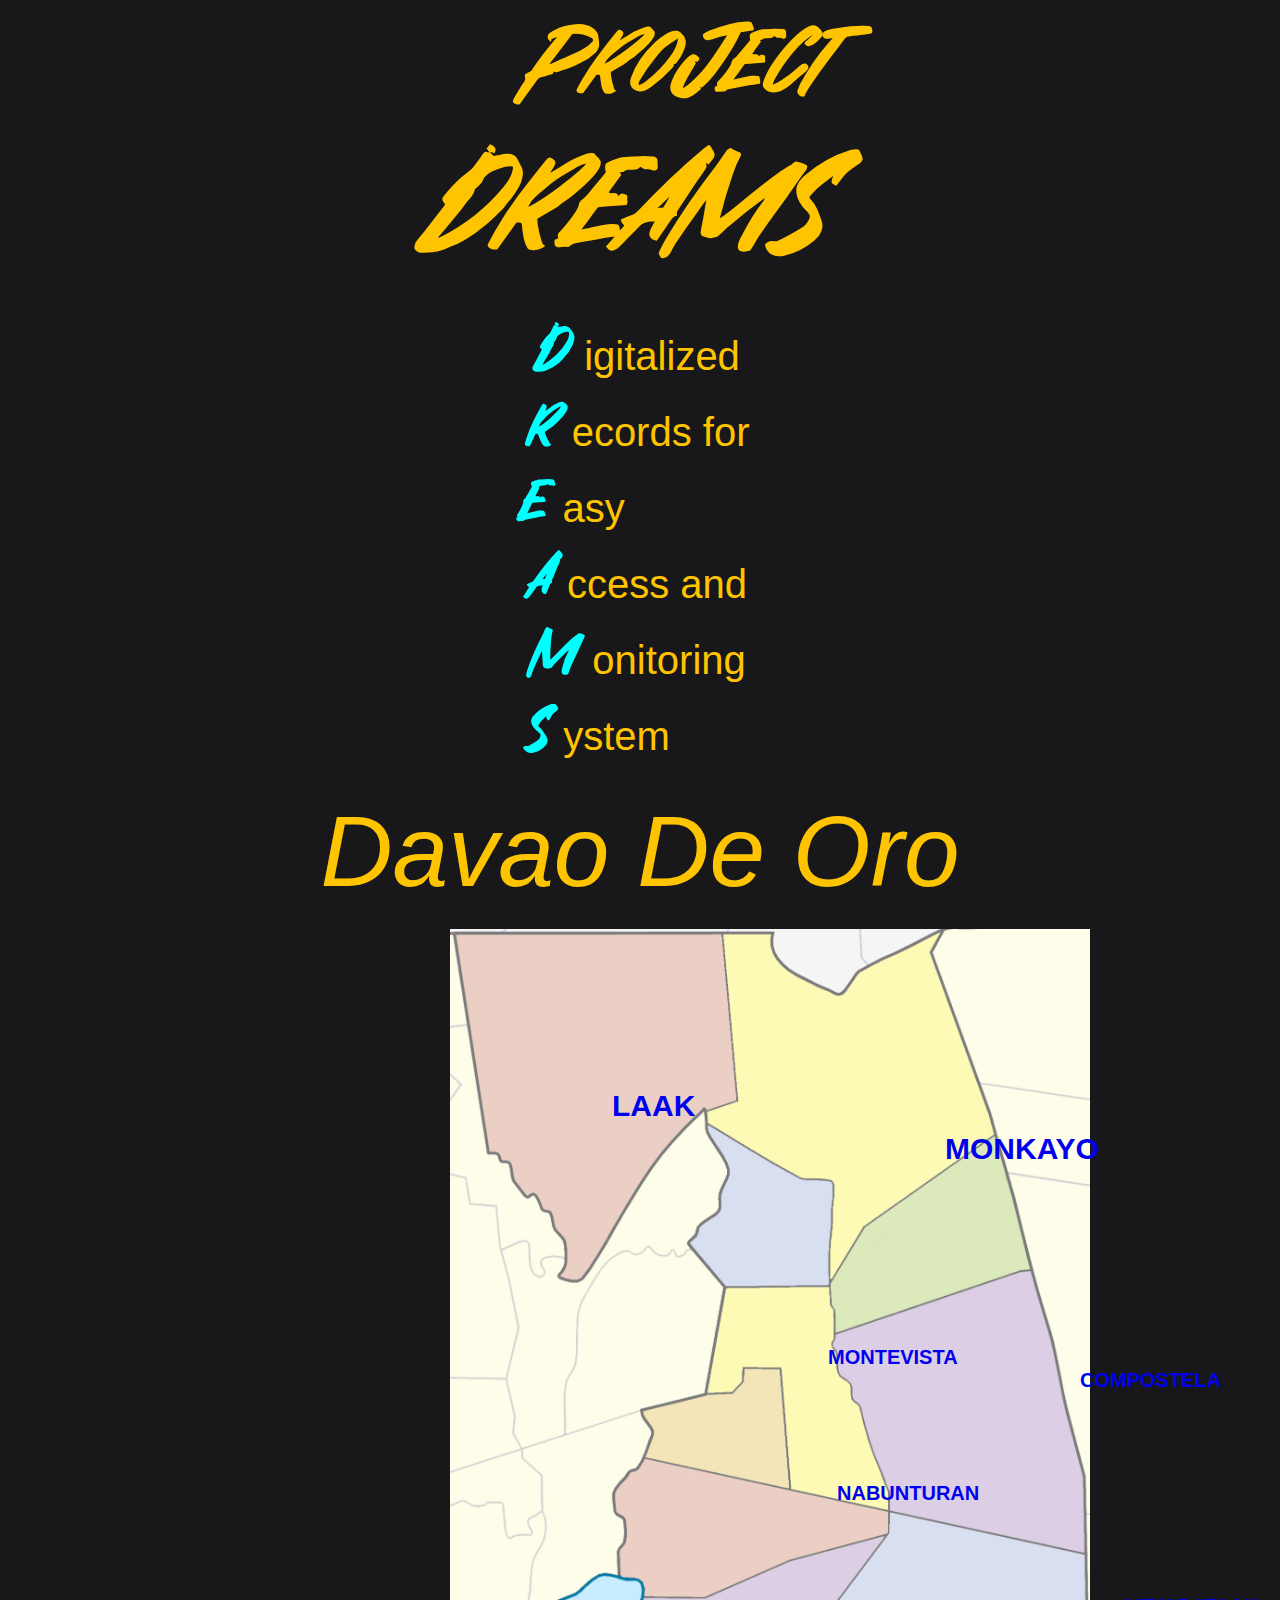
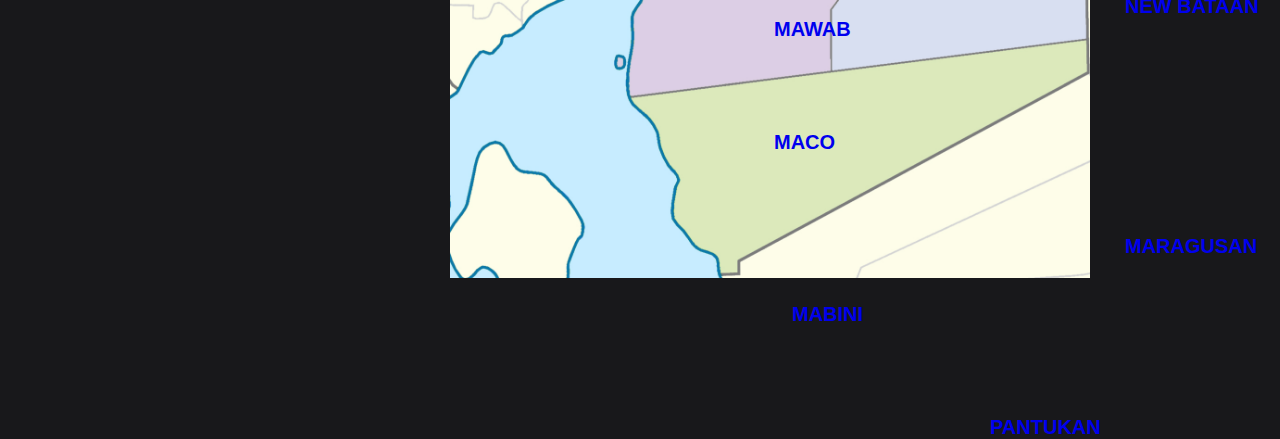
==== commit 39231098: "Add files via upload" ====
--- a/page2.html
+++ b/page2.html
@@ -13,78 +13,78 @@
     <!-- project dreams text  -->
 
     <div class="solido">
-        <p class="project-ad">PROJECT</p>
-        <p class="ad">DREAMS</p>
+        <p class="projects">PROJECT</p>
+        <p class="dreams">DREAMS</p>
     </div>
 
     <!-- dreams acronyms  -->
 
     <div class="container">
-        <span>D igitalized</span><br>
-        <span>R ecords for</span><br>
-        <span class="easy">E asy</span><br>
-        <span>A ccess and</span><br>
-        <span>M onitoring</span><br>
-        <span class="system">S ystem</span>
+        <span class="D">D igitalized</span><br>
+        <span class="R">R ecords for</span><br>
+        <span class="E">E asy</span><br>
+        <span class="A">A ccess and</span><br>
+        <span class="M">M onitoring</span><br>
+        <span class="S">S ystem</span>
 
     </div>
 
     <!-- map of davao de oro  -->
 
     <div class="container-municipality">
-        <p>Davao De Oro</p>
-        <img class="picture" src="MAP.jpg">
+        <p class="davao">Davao De Oro</p>
+        <img class="pictures" src="MAP.jpg">
         <a href="PAGE OF ALL DISTRICT OF DAVAO DE ORO/laak.html">
             <h3 class="maptext">LAAK</h3>
         </a>
     </div>
 
-    <div> <a href="page3.html">
+    <div> <a class="all" href="page3.html">
             <h3 class="monkayo">MONKAYO</h3>
         </a>
     </div>
 
-    <div> <a href="page3.html">
+    <div> <a class="all" href="page3.html">
             <h3 class="montevista">MONTEVISTA</h3>
         </a>
     </div>
 
-    <div> <a href="page3.html">
-            <h3 class="compostela">COMPOSTELA</h3>
+    <div> <a class="all" href="page3.html">
+            <h3 class="Compostela">COMPOSTELA</h3>
         </a>
     </div>
 
-    <div> <a href="page3.html">
+    <div> <a class="all" href="page3.html">
             <h3 class="nabunturan">NABUNTURAN</h3>
         </a>
     </div>
 
-    <div> <a href="page3.html">
+    <div> <a class="all" href="page3.html">
             <h3 class="new-bataan">NEW BATAAN</h3>
         </a>
     </div>
 
-    <div> <a href="page3.html">
+    <div> <a class="all" href="page3.html">
             <h3 class="mawab">MAWAB</h3>
         </a>
     </div>
 
-    <div> <a href="page3.html">
+    <div> <a class="all" href="page3.html">
             <h3 class="maco">MACO</h3>
         </a>
     </div>
 
-    <div> <a href="page3.html">
+    <div> <a class="all" href="page3.html">
             <h3 class="maragusan">MARAGUSAN</h3>
         </a>
     </div>
 
-    <div> <a href="page3.html">
+    <div> <a class="all" href="page3.html">
             <h3 class="mabini">MABINI</h3>
         </a>
     </div>
 
-    <div> <a href="page3.html">
+    <div> <a class="all" href="page3.html">
             <h3 class="pantukan">PANTUKAN</h3>
         </a>
     </div>
--- a/page2.css
+++ b/page2.css
@@ -1,6 +1,6 @@
 @font-face {
     font-family: 'Glowdex';
-    src: url(font/glowdex/Glowdex.ttf) format(truetype);
+    src: url(font/Glowdex.ttf) format(truetype);
 }
 
 @font-face {
@@ -30,35 +30,6 @@
     font-family: 'Poppins', sans-serif;
     background-color: #18181B;
 }
-
-nav{
-    background: #1a1a1a;
-    width: 100%;
-    padding: 10px 10%;
-    display: flex;
-    align-items: center;
-    justify-content: space-between;
-    position: relative;
-}
-
-.nav-logo{
-    max-width: 100px;
-}
-
-.nav-links{
-    list-style: none;
-    display: flex;
-    align-items: center;
-    gap: 3rem;
-}
-
-.link{
-    color: rgb(255, 196, 0);
-    font-display: none;
-    font-size: large;
-    pointer-events: none;
-}
-
 .container{
     color: rgb(255, 196, 0);
     text-align: center;
@@ -72,7 +43,7 @@
     position: relative;
     word-spacing: 10%;
     font-family: 'Lucida Sans', 'Lucida Sans Regular', 'Lucida Grande', 'Lucida Sans Unicode', Geneva, Verdana, sans-serif;
-    font-size: smaller;
+    font-size: large;
     cursor: pointer;
     transition: all 0.3s ease;
     
@@ -94,31 +65,45 @@
 }
 
 
-.easy{
-     left: -75.50px;
-}
-
-.system{
-    left: -40px;
-
-}
-
-.project-ad{
+.D{
+    font-size: 40px;
+}
+.R{
+    font-size: 40px;
+}
+.E{
+    font-size: 40px;
+    margin-left: 2vh;
+}
+.A{
+    font-size: 40px;
+}
+.M{
+    font-size: 40px;
+}
+.S{
+    font-size: 40px;
+    margin-left: -0vh;
+    justify-content: space-between;
+}
+
+.projects{
     display: flex;
     flex-direction: column;
     align-items: center;
     padding-top: -0rem;
-    margin-right: 1.5rem;
+    margin-right: -5rem;
     justify-content: center;
     text-align: center;
     font-family: 'Glowdex';
     color: rgb(255, 196, 0);
    /*  font-style: oblique; */
-    /* transition: 2s; */
-    
-}
-
-.ad{
+   font-size: 90px;
+
+    
+}
+
+.dreams{
     display: flex;
     flex-direction: column;
     align-items: center;
@@ -126,22 +111,25 @@
     margin-right: 1.5rem;
     justify-content: center;
     text-align: center;
-    font-size: xx-large;
     font-family: 'Glowdex';
     color: rgb(255, 196, 0);
     /* font-style: oblique; */
-    font-size: 150px;
-    /* transition: 2s; */
-    
-}
-
-.picture{
+    font-size: 130px;
+
+    
+}
+
+.davao{
+    font-size: 100px;
+}
+
+.pictures{
     display: flex;
     position: absolute;
     justify-content: center;
-    padding-top: 200px;
-    margin-left: 200vh;
-    max-width: 100%;
+    padding-top: 20px;
+    margin-left: 50vh;
+    max-width: 50%;
     max-height: none;
     border: none; 
 }
@@ -150,15 +138,15 @@
     display: inline-block;
     position: relative;
     font-size: 30px;
-    margin-left: 58vh;  
-    padding-top: 30vh; 
+    margin-left: 68vh;  
+    padding-top: 20vh; 
     transition: color 0.3s, font-size 0.3;
 }
 
 .maptext:hover{
    color: rgb(255, 196, 0);
-   margin-left: 55vh; 
-   padding-top: 30vh;
+   margin-left: 68vh; 
+   padding-top: 20vh;
    font-size: 40px;
 }
 
@@ -166,15 +154,15 @@
     display: inline-block;
     position: relative;
     font-size: 30px;
-    margin-left: 110vh;  
-    padding-top: 5vh; 
+    margin-left: 105vh;  
+    padding-top:1vh; 
     transition: color 0.3s, font-size 0.3;
 }
 
 .monkayo:hover{
    color: rgb(255, 196, 0);
-   margin-left: 110vh; 
-   padding-top: 4vh;
+   margin-left: 105vh; 
+   padding-top: 1vh;
    font-size: 35px;
 }
 
@@ -182,63 +170,48 @@
     display: inline-block;
     position: relative;
     font-size: 20px;
-    margin-left: 94vh;  
-    padding-top: 27vh; 
+    margin-left: 92vh;  
+    padding-top: 20vh; 
     transition: color 0.3s, font-size 0.3;
 }
 
 .montevista:hover{
    color: rgb(255, 196, 0);
-   margin-left: 94vh; 
-   padding-top: 27vh;
-   font-size: 21px;
-}
-
-.compostela{
-    display: inline-block;
-    position: relative;
-    font-size: 20px;
-    margin-left: 130vh;  
-    padding-top: 2vh; 
-    transition: color 0.3s, font-size 0.3;
-}
-
-.compostela:hover{
-   color: rgb(255, 196, 0);
-   margin-left: 130vh; 
-   padding-top: 2vh;
-   font-size: 21px;
-}
-
-.compostela{
-    display: inline-block;
-    position: relative;
-    font-size: 20px;
-    margin-left: 130vh;  
-    padding-top: 2vh; 
-    transition: color 0.3s, font-size 0.3;
-}
-
-.compostela:hover{
-   color: rgb(255, 196, 0);
-   margin-left: 130vh; 
-   padding-top: 2vh;
-   font-size: 21px;
-}
+   margin-left: 92vh; 
+   padding-top: 20vh;
+   font-size: 21px;
+}
+
+.Compostela{
+    display: inline-block;
+    position: relative;
+    font-size: 20px;
+    margin-left: 120vh;  
+    padding-top: -4vh; 
+    transition: color 0.3s, font-size 0.3;
+}
+
+.Compostela:hover{
+   color: rgb(255, 196, 0);
+   margin-left: 120vh; 
+   padding-top: -4vh;
+   font-size: 21px;
+}
+
 
 .nabunturan{
     display: inline-block;
     position: relative;
     font-size: 20px;
     margin-left: 93vh;  
-    padding-top: 17vh; 
+    padding-top: 10vh; 
     transition: color 0.3s, font-size 0.3;
 }
 
 .nabunturan:hover{
    color: rgb(255, 196, 0);
    margin-left: 93vh; 
-   padding-top: 17vh;
+   padding-top: 10vh;
    font-size: 21px;
 }
 
@@ -246,14 +219,14 @@
     display: inline-block;
     position: relative;
     font-size: 20px;
-    margin-left: 137vh;  
+    margin-left: 125vh;  
     padding-top: 10vh; 
     transition: color 0.3s, font-size 0.3;
 }
 
 .new-bataan:hover{
    color: rgb(255, 196, 0);
-   margin-left: 137vh; 
+   margin-left: 125vh; 
    padding-top: 10vh;
    font-size: 21px;
 }
@@ -263,14 +236,14 @@
     position: relative;
     font-size: 20px;
     margin-left: 86vh;  
-    padding-top: 5vh; 
+    padding-top: -2vh; 
     transition: color 0.3s, font-size 0.3;
 }
 
 .mawab:hover{
    color: rgb(255, 196, 0);
    margin-left: 86vh; 
-   padding-top: 5vh;
+   padding-top: -2vh;
    font-size: 21px;
 }
 
@@ -279,14 +252,14 @@
     position: relative;
     font-size: 20px;
     margin-left: 86vh;  
-    padding-top: 17vh; 
+    padding-top: 10vh; 
     transition: color 0.3s, font-size 0.3;
 }
 
 .maco:hover{
    color: rgb(255, 196, 0);
    margin-left: 86vh; 
-   padding-top: 17vh;
+   padding-top: 10vh;
    font-size: 21px;
 }
 
@@ -294,15 +267,15 @@
     display: inline-block;
     position: relative;
     font-size: 20px;
-    margin-left: 135vh;  
-    padding-top: 13vh; 
+    margin-left: 125vh;  
+    padding-top: 9vh; 
     transition: color 0.3s, font-size 0.3;
 }
 
 .maragusan:hover{
    color: rgb(255, 196, 0);
-   margin-left: 135vh; 
-   padding-top: 13vh;
+   margin-left: 125vh; 
+   padding-top: 9vh;
    font-size: 21px;
 }
 
@@ -327,14 +300,14 @@
     position: relative;
     font-size: 20px;
     margin-left: 110vh;  
-    padding-top: 17vh; 
+    padding-top: 10vh; 
     transition: color 0.3s, font-size 0.3;
 }
 
 .pantukan:hover{
    color: rgb(255, 196, 0);
    margin-left: 110vh; 
-   padding-top: 17vh;
+   padding-top: 10vh;
    font-size: 21px;
 }
 
@@ -346,12 +319,13 @@
         flex-direction: column;
         align-items: center;
         padding-top: -0rem;
-        margin-right: -7rem;
+        margin-right: 5rem;
         justify-content: center;
         text-align: center;
         font-family: 'Glowdex';
         color: rgb(255, 196, 0); 
-        font-size: 50; 
+        font-style: oblique; 
+        font-size: 150; 
         
     } 
     
@@ -363,187 +337,17 @@
         margin-right: 1.5rem;
         justify-content: center;
         text-align: center;
-        font-family: 'Glowdex';
-        color: rgb(255, 196, 0);
+        font-size: xx-large;
+        font-family: 'Glowdex';
+        color: rgb(255, 196, 0);
+       /*  font-style: oblique; */
         font-size: 200px;
         
     }
 
-
-    .maptext{
+    .picture{
+        display: flex;
         position: relative;
-        font-size: 30px;
-        margin-left: 50vh;  
-        padding-top: 35vh; 
-        transition: color 0.3s, font-size 0.3;
-    }
-    
-    .maptext:hover{
-       color: rgb(255, 196, 0);
-       margin-left: 50vh; 
-       padding-top: 35vh;
-       font-size: 35px;
-    }
-
-    .monkayo{
-        position: relative;
-        font-size: 30px;
-        margin-left: 103vh;  
-        padding-top: 2vh; 
-        transition: color 0.3s, font-size 0.3;
-    }
-    
-    .monkayo:hover{
-       color: rgb(255, 196, 0);
-       margin-left: 103vh; 
-       padding-top: 2vh;
-       font-size: 35px;
-    }
-    
-    .montevista{
-        position: relative;
-        font-size: 20px;
-        margin-left: 85vh;  
-        padding-top: 29vh; 
-        transition: color 0.3s, font-size 0.3;
-    }
-    
-    .montevista:hover{
-       color: rgb(255, 196, 0);
-       margin-left: 85vh; 
-       padding-top: 29vh;
-       font-size: 21px;
-    }
-    
-    .compostela{
-        position: relative;
-        font-size: 20px;
-        margin-left: 120vh;  
-        padding-top: 2vh; 
-        transition: color 0.3s, font-size 0.3;
-    }
-    
-    .compostela:hover{
-       color: rgb(255, 196, 0);
-       margin-left: 120vh; 
-       padding-top: 2vh;
-       font-size: 21px;
-    }
-    
-    .nabunturan{
-        position: relative;
-        font-size: 20px;
-        margin-left: 85vh;  
-        padding-top: 15vh; 
-        transition: color 0.3s, font-size 0.3;
-    }
-    
-    .nabunturan:hover{
-       color: rgb(255, 196, 0);
-       margin-left: 85vh; 
-       padding-top: 15vh;
-       font-size: 21px;
-    }
-    
-    .new-bataan{
-        position: relative;
-        font-size: 20px;
-        margin-left: 129vh;  
-        padding-top: 10vh; 
-        transition: color 0.3s, font-size 0.3;
-    }
-    
-    .new-bataan:hover{
-       color: rgb(255, 196, 0);
-       margin-left: 129vh; 
-       padding-top: 10vh;
-       font-size: 21px;
-    }
-    
-    .mawab{
-        display: inline-block;
-        position: relative;
-        font-size: 20px;
-        margin-left: 80vh;  
-        padding-top: 8vh; 
-        transition: color 0.3s, font-size 0.3;
-    }
-    
-    .mawab:hover{
-       color: rgb(255, 196, 0);
-       margin-left: 80vh; 
-       padding-top: 8vh;
-       font-size: 21px;
-    }
-    
-    .maco{
-        position: relative;
-        font-size: 20px;
-        margin-left: 80vh;  
-        padding-top: 17vh; 
-        transition: color 0.3s, font-size 0.3;
-    }
-    
-    .maco:hover{
-       color: rgb(255, 196, 0);
-       margin-left: 80vh; 
-       padding-top: 17vh;
-       font-size: 21px;
-    }
-    
-    .maragusan{
-        display: inline-block;
-        position: relative;
-        font-size: 20px;
-        margin-left: 127vh;  
-        padding-top: 12vh; 
-        transition: color 0.3s, font-size 0.3;
-    }
-    
-    .maragusan:hover{
-       color: rgb(255, 196, 0);
-       margin-left: 127vh; 
-       padding-top: 12vh;
-       font-size: 21px;
-    }
-    
-    .mabini{
-        display: inline-block;
-        position: relative;
-        font-size: 20px;
-        margin-left: 85vh;  
-        padding-top: 5vh; 
-        transition: color 0.3s, font-size 0.3;
-    }
-    
-    .mabini:hover{
-       color: rgb(255, 196, 0);
-       margin-left: 85vh; 
-       padding-top: 5vh;
-       font-size: 21px;
-    }
-    
-    .pantukan{
-        display: inline-block;
-        position: relative;
-        font-size: 20px;
-        margin-left: 105vh;  
-        padding-top: 20vh; 
-        transition: color 0.3s, font-size 0.3;
-    }
-    
-    .pantukan:hover{
-       color: rgb(255, 196, 0);
-       margin-left: 105vh; 
-       padding-top: 20vh;
-       font-size: 21px;
-    }
-    
-    
-
-    .picture{
-        display: flex;
-        position: absolute;
         justify-content: center;
         align-items: center;
         align-content: center;
@@ -552,7 +356,6 @@
         max-width: 70%;
         max-height: -200vh;
         border: none;
-        border-radius: 10%
         
     }
 
@@ -564,16 +367,16 @@
         font-size: 150px;
     
     }
-
+    
     span{
         display: inline-block;
         position: relative;
         word-spacing: 10%;
         font-family: 'Lucida Sans', 'Lucida Sans Regular', 'Lucida Grande', 'Lucida Sans Unicode', Geneva, Verdana, sans-serif;
-        font-size: 50px;
+        font-size: smaller;
         cursor: pointer;
         transition: all 0.3s ease;
-       
+        
         
     }
     
@@ -592,15 +395,14 @@
     }
     
     
-    .easy{
-         left: -85.50px;
-    }
-    
-    .system{
-        left: -50px;
-
-   
-      
+    .E{
+         left: -75.50px;
+    }
+    
+    .S{
+        left: -40px;
+    
+    
 }
 
 @media screen and (max-width: 1440px){ 
@@ -639,11 +441,15 @@
         
     }
 
-    .easy{
+    .all{
+        text-decoration: none;
+    }
+
+    .E{
         left: -75.50px;
    }
    
-   .system{
+   .S{
        left: -40px;
    
    }
@@ -682,23 +488,24 @@
     span::first-letter{
         color: aqua;
     }
-    
-}
-
-@media screen and (max-width: 1024.33px){
+
+    
+}
+
+@media screen and (max-width: 1024.63px){
 
      .project-ad{
         display: flex;
         flex-direction: column;
         align-items: center;
         padding-top: -0rem;
-        margin-right: 1.5rem;
+        margin-right: -5rem;
         justify-content: center;
         text-align: center;
         font-family: 'Glowdex';
         color: rgb(255, 196, 0);
        /*  font-style: oblique; */
-        font-size: 150px;
+        font-size: 90px;
         
     }
     
@@ -714,8 +521,12 @@
         font-family: 'Glowdex';
         color: rgb(255, 196, 0);
        /*  font-style: oblique; */
-        font-size: 200px;
-        
+        font-size: 100px;
+        
+    }
+
+    .all{
+        text-decoration: none;
     }
 
     .btn1{
@@ -758,6 +569,8 @@
        
     
     }
+
+    
     
 
 }
@@ -819,6 +632,10 @@
     
     }
 
+    .all{
+        text-decoration: none;
+    }
+
 
     
 
@@ -877,6 +694,10 @@
     
     }
 
+    .all{
+        text-decoration: none;
+    }
+
     
 
 }
@@ -932,47 +753,10 @@
         font-size: xx-large;
     }
 
-}
-
-@media screen and (max-width: 375px){
-
-    .project-ad{
-        display: block;
-        flex-direction: column;
-        align-items: flex-end;
-        padding-top: 15rem;
-        margin-right: 0rem;
-        justify-content: center;
-        text-align: center;
-        font-size: large;
-        font-family: 'Glowdex';
-        color: rgb(255, 196, 0);
-     /*    font-style: oblique;  */    
-        font-size: 50px;
-        
-    }
-
-
-    .picture{
-        display: flex;
-        position: relative;
-        justify-content: center;
-        padding-top: 60px;
-        margin-left: 3.5vh;
-        max-width: 73%;
-        max-height: none;
-        border: none;
-
-    }
-
-    P{
-        display: block;
-        text-align: center;
-        align-content: center;
-        color: rgb(255, 196, 0);
-        font-style: oblique;
-        font-size: 40px;
-    
-    }
-  }
-}+    .all{
+        text-decoration: none;
+    }
+
+}
+
+ }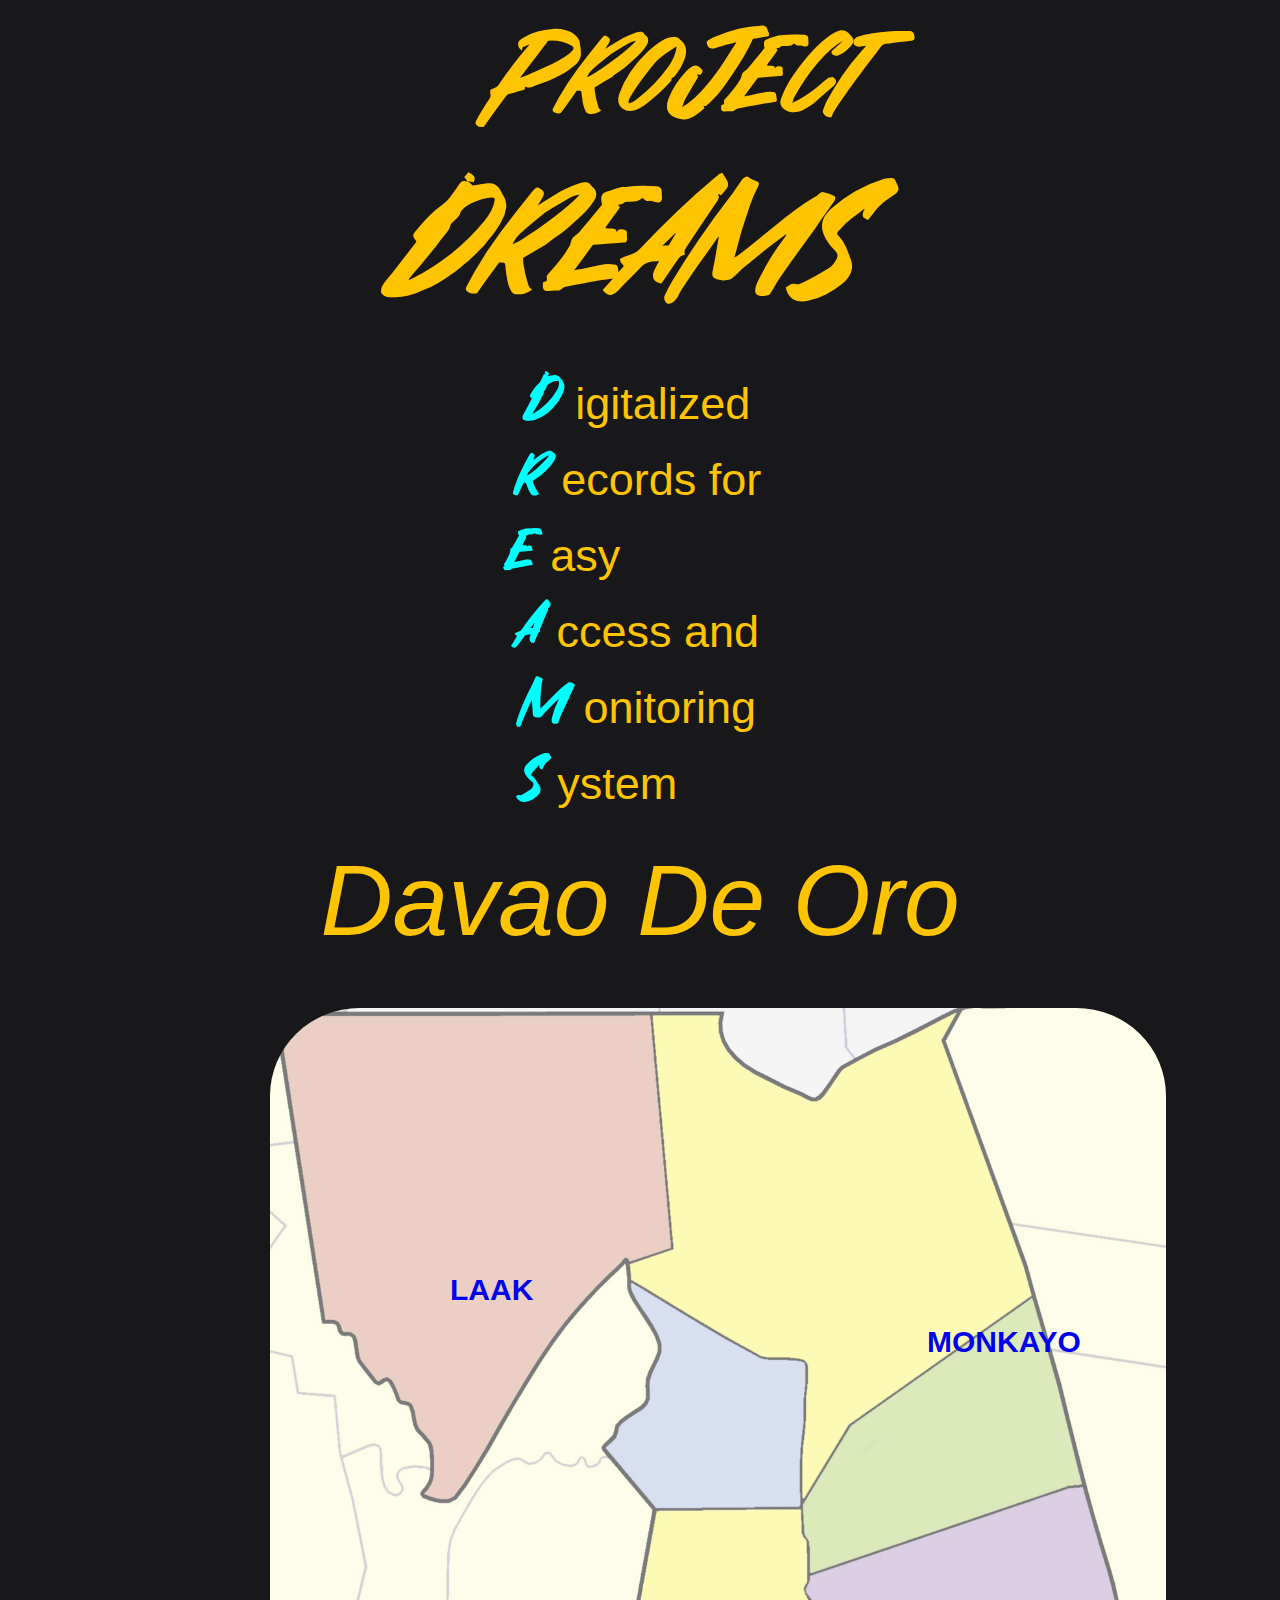
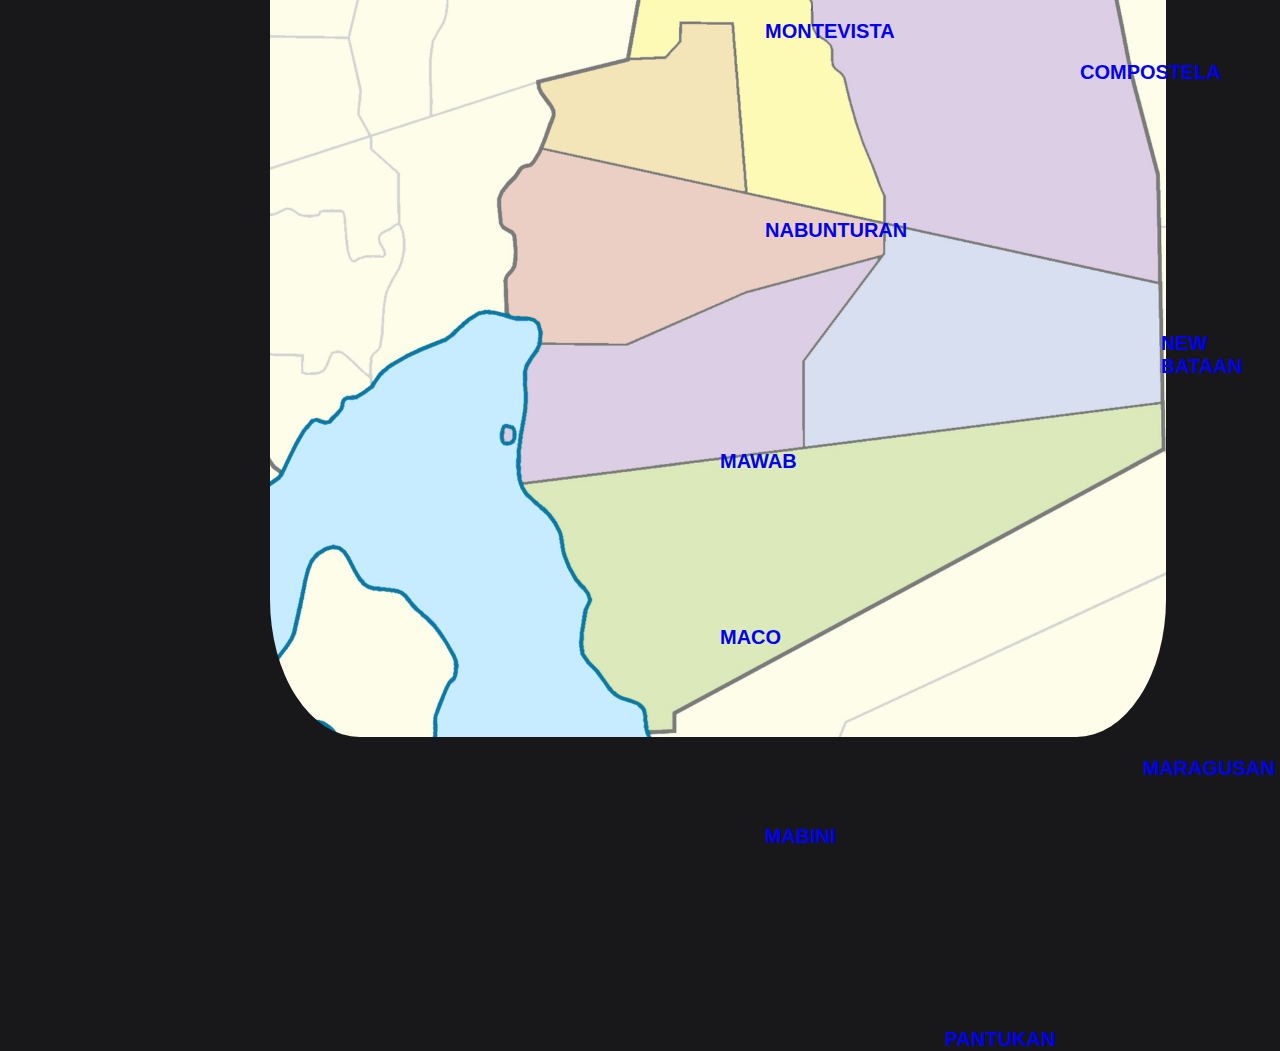
==== commit d6046c34: "Add files via upload" ====
--- a/page2.html
+++ b/page2.html
@@ -13,78 +13,78 @@
     <!-- project dreams text  -->
 
     <div class="solido">
-        <p class="projects">PROJECT</p>
-        <p class="dreams">DREAMS</p>
+        <p class="project-ad">PROJECT</p>
+        <p class="ad">DREAMS</p>
     </div>
 
     <!-- dreams acronyms  -->
 
     <div class="container">
-        <span class="D">D igitalized</span><br>
-        <span class="R">R ecords for</span><br>
-        <span class="E">E asy</span><br>
-        <span class="A">A ccess and</span><br>
-        <span class="M">M onitoring</span><br>
-        <span class="S">S ystem</span>
+        <span>D igitalized</span><br>
+        <span>R ecords for</span><br>
+        <span class="easy">E asy</span><br>
+        <span>A ccess and</span><br>
+        <span>M onitoring</span><br>
+        <span class="system">S ystem</span>
 
     </div>
 
     <!-- map of davao de oro  -->
 
     <div class="container-municipality">
-        <p class="davao">Davao De Oro</p>
-        <img class="pictures" src="MAP.jpg">
+        <p>Davao De Oro</p>
+        <img class="picture" src="MAP.jpg">
         <a href="PAGE OF ALL DISTRICT OF DAVAO DE ORO/laak.html">
             <h3 class="maptext">LAAK</h3>
         </a>
     </div>
 
-    <div> <a class="all" href="page3.html">
+    <div> <a href="page3.html">
             <h3 class="monkayo">MONKAYO</h3>
         </a>
     </div>
 
-    <div> <a class="all" href="page3.html">
+    <div> <a href="page3.html">
             <h3 class="montevista">MONTEVISTA</h3>
         </a>
     </div>
 
-    <div> <a class="all" href="page3.html">
-            <h3 class="Compostela">COMPOSTELA</h3>
+    <div> <a href="page3.html">
+            <h3 class="compostela">COMPOSTELA</h3>
         </a>
     </div>
 
-    <div> <a class="all" href="page3.html">
+    <div> <a href="page3.html">
             <h3 class="nabunturan">NABUNTURAN</h3>
         </a>
     </div>
 
-    <div> <a class="all" href="page3.html">
+    <div> <a href="page3.html">
             <h3 class="new-bataan">NEW BATAAN</h3>
         </a>
     </div>
 
-    <div> <a class="all" href="page3.html">
+    <div> <a href="page3.html">
             <h3 class="mawab">MAWAB</h3>
         </a>
     </div>
 
-    <div> <a class="all" href="page3.html">
+    <div> <a href="page3.html">
             <h3 class="maco">MACO</h3>
         </a>
     </div>
 
-    <div> <a class="all" href="page3.html">
+    <div> <a href="page3.html">
             <h3 class="maragusan">MARAGUSAN</h3>
         </a>
     </div>
 
-    <div> <a class="all" href="page3.html">
+    <div> <a href="page3.html">
             <h3 class="mabini">MABINI</h3>
         </a>
     </div>
 
-    <div> <a class="all" href="page3.html">
+    <div> <a href="page3.html">
             <h3 class="pantukan">PANTUKAN</h3>
         </a>
     </div>
--- a/page2.css
+++ b/page2.css
@@ -1,6 +1,6 @@
 @font-face {
     font-family: 'Glowdex';
-    src: url(font/Glowdex.ttf) format(truetype);
+    src: url(font/glowdex/Glowdex.ttf) format(truetype);
 }
 
 @font-face {
@@ -30,6 +30,35 @@
     font-family: 'Poppins', sans-serif;
     background-color: #18181B;
 }
+
+nav{
+    background: #1a1a1a;
+    width: 100%;
+    padding: 10px 10%;
+    display: flex;
+    align-items: center;
+    justify-content: space-between;
+    position: relative;
+}
+
+.nav-logo{
+    max-width: 100px;
+}
+
+.nav-links{
+    list-style: none;
+    display: flex;
+    align-items: center;
+    gap: 3rem;
+}
+
+.link{
+    color: rgb(255, 196, 0);
+    font-display: none;
+    font-size: large;
+    pointer-events: none;
+}
+
 .container{
     color: rgb(255, 196, 0);
     text-align: center;
@@ -43,7 +72,7 @@
     position: relative;
     word-spacing: 10%;
     font-family: 'Lucida Sans', 'Lucida Sans Regular', 'Lucida Grande', 'Lucida Sans Unicode', Geneva, Verdana, sans-serif;
-    font-size: large;
+    font-size: smaller;
     cursor: pointer;
     transition: all 0.3s ease;
     
@@ -65,45 +94,31 @@
 }
 
 
-.D{
-    font-size: 40px;
-}
-.R{
-    font-size: 40px;
-}
-.E{
-    font-size: 40px;
-    margin-left: 2vh;
-}
-.A{
-    font-size: 40px;
-}
-.M{
-    font-size: 40px;
-}
-.S{
-    font-size: 40px;
-    margin-left: -0vh;
-    justify-content: space-between;
-}
-
-.projects{
+.easy{
+     left: -75.50px;
+}
+
+.system{
+    left: -40px;
+
+}
+
+.project-ad{
     display: flex;
     flex-direction: column;
     align-items: center;
     padding-top: -0rem;
-    margin-right: -5rem;
+    margin-right: 1.5rem;
     justify-content: center;
     text-align: center;
     font-family: 'Glowdex';
     color: rgb(255, 196, 0);
    /*  font-style: oblique; */
-   font-size: 90px;
-
-    
-}
-
-.dreams{
+    /* transition: 2s; */
+    
+}
+
+.ad{
     display: flex;
     flex-direction: column;
     align-items: center;
@@ -111,25 +126,22 @@
     margin-right: 1.5rem;
     justify-content: center;
     text-align: center;
+    font-size: xx-large;
     font-family: 'Glowdex';
     color: rgb(255, 196, 0);
     /* font-style: oblique; */
-    font-size: 130px;
-
-    
-}
-
-.davao{
-    font-size: 100px;
-}
-
-.pictures{
+    font-size: 150px;
+    /* transition: 2s; */
+    
+}
+
+.picture{
     display: flex;
     position: absolute;
     justify-content: center;
-    padding-top: 20px;
-    margin-left: 50vh;
-    max-width: 50%;
+    padding-top: 200px;
+    margin-left: 200vh;
+    max-width: 100%;
     max-height: none;
     border: none; 
 }
@@ -138,15 +150,15 @@
     display: inline-block;
     position: relative;
     font-size: 30px;
-    margin-left: 68vh;  
-    padding-top: 20vh; 
+    margin-left: 58vh;  
+    padding-top: 30vh; 
     transition: color 0.3s, font-size 0.3;
 }
 
 .maptext:hover{
    color: rgb(255, 196, 0);
-   margin-left: 68vh; 
-   padding-top: 20vh;
+   margin-left: 55vh; 
+   padding-top: 30vh;
    font-size: 40px;
 }
 
@@ -154,15 +166,15 @@
     display: inline-block;
     position: relative;
     font-size: 30px;
-    margin-left: 105vh;  
-    padding-top:1vh; 
+    margin-left: 110vh;  
+    padding-top: 5vh; 
     transition: color 0.3s, font-size 0.3;
 }
 
 .monkayo:hover{
    color: rgb(255, 196, 0);
-   margin-left: 105vh; 
-   padding-top: 1vh;
+   margin-left: 110vh; 
+   padding-top: 4vh;
    font-size: 35px;
 }
 
@@ -170,80 +182,95 @@
     display: inline-block;
     position: relative;
     font-size: 20px;
-    margin-left: 92vh;  
-    padding-top: 20vh; 
+    margin-left: 94vh;  
+    padding-top: 27vh; 
     transition: color 0.3s, font-size 0.3;
 }
 
 .montevista:hover{
    color: rgb(255, 196, 0);
-   margin-left: 92vh; 
-   padding-top: 20vh;
+   margin-left: 94vh; 
+   padding-top: 27vh;
    font-size: 21px;
 }
 
-.Compostela{
+.compostela{
     display: inline-block;
     position: relative;
     font-size: 20px;
-    margin-left: 120vh;  
-    padding-top: -4vh; 
-    transition: color 0.3s, font-size 0.3;
-}
-
-.Compostela:hover{
-   color: rgb(255, 196, 0);
-   margin-left: 120vh; 
-   padding-top: -4vh;
+    margin-left: 130vh;  
+    padding-top: 2vh; 
+    transition: color 0.3s, font-size 0.3;
+}
+
+.compostela:hover{
+   color: rgb(255, 196, 0);
+   margin-left: 130vh; 
+   padding-top: 2vh;
    font-size: 21px;
 }
 
+.compostela{
+    display: inline-block;
+    position: relative;
+    font-size: 20px;
+    margin-left: 130vh;  
+    padding-top: 2vh; 
+    transition: color 0.3s, font-size 0.3;
+}
+
+.compostela:hover{
+   color: rgb(255, 196, 0);
+   margin-left: 130vh; 
+   padding-top: 2vh;
+   font-size: 21px;
+}
 
 .nabunturan{
     display: inline-block;
     position: relative;
     font-size: 20px;
     margin-left: 93vh;  
+    padding-top: 17vh; 
+    transition: color 0.3s, font-size 0.3;
+}
+
+.nabunturan:hover{
+   color: rgb(255, 196, 0);
+   margin-left: 93vh; 
+   padding-top: 17vh;
+   font-size: 21px;
+}
+
+.new-bataan{
+    display: inline-block;
+    position: relative;
+    font-size: 20px;
+    margin-left: 137vh;  
     padding-top: 10vh; 
     transition: color 0.3s, font-size 0.3;
 }
 
-.nabunturan:hover{
-   color: rgb(255, 196, 0);
-   margin-left: 93vh; 
+.new-bataan:hover{
+   color: rgb(255, 196, 0);
+   margin-left: 137vh; 
    padding-top: 10vh;
    font-size: 21px;
 }
 
-.new-bataan{
-    display: inline-block;
-    position: relative;
-    font-size: 20px;
-    margin-left: 125vh;  
-    padding-top: 10vh; 
-    transition: color 0.3s, font-size 0.3;
-}
-
-.new-bataan:hover{
-   color: rgb(255, 196, 0);
-   margin-left: 125vh; 
-   padding-top: 10vh;
-   font-size: 21px;
-}
-
 .mawab{
     display: inline-block;
     position: relative;
     font-size: 20px;
     margin-left: 86vh;  
-    padding-top: -2vh; 
+    padding-top: 5vh; 
     transition: color 0.3s, font-size 0.3;
 }
 
 .mawab:hover{
    color: rgb(255, 196, 0);
    margin-left: 86vh; 
-   padding-top: -2vh;
+   padding-top: 5vh;
    font-size: 21px;
 }
 
@@ -252,14 +279,14 @@
     position: relative;
     font-size: 20px;
     margin-left: 86vh;  
-    padding-top: 10vh; 
+    padding-top: 17vh; 
     transition: color 0.3s, font-size 0.3;
 }
 
 .maco:hover{
    color: rgb(255, 196, 0);
    margin-left: 86vh; 
-   padding-top: 10vh;
+   padding-top: 17vh;
    font-size: 21px;
 }
 
@@ -267,15 +294,15 @@
     display: inline-block;
     position: relative;
     font-size: 20px;
-    margin-left: 125vh;  
-    padding-top: 9vh; 
+    margin-left: 135vh;  
+    padding-top: 13vh; 
     transition: color 0.3s, font-size 0.3;
 }
 
 .maragusan:hover{
    color: rgb(255, 196, 0);
-   margin-left: 125vh; 
-   padding-top: 9vh;
+   margin-left: 135vh; 
+   padding-top: 13vh;
    font-size: 21px;
 }
 
@@ -300,14 +327,14 @@
     position: relative;
     font-size: 20px;
     margin-left: 110vh;  
-    padding-top: 10vh; 
+    padding-top: 17vh; 
     transition: color 0.3s, font-size 0.3;
 }
 
 .pantukan:hover{
    color: rgb(255, 196, 0);
    margin-left: 110vh; 
-   padding-top: 10vh;
+   padding-top: 17vh;
    font-size: 21px;
 }
 
@@ -319,13 +346,12 @@
         flex-direction: column;
         align-items: center;
         padding-top: -0rem;
-        margin-right: 5rem;
+        margin-right: -7rem;
         justify-content: center;
         text-align: center;
         font-family: 'Glowdex';
         color: rgb(255, 196, 0); 
-        font-style: oblique; 
-        font-size: 150; 
+        font-size: 50; 
         
     } 
     
@@ -337,17 +363,187 @@
         margin-right: 1.5rem;
         justify-content: center;
         text-align: center;
-        font-size: xx-large;
-        font-family: 'Glowdex';
-        color: rgb(255, 196, 0);
-       /*  font-style: oblique; */
+        font-family: 'Glowdex';
+        color: rgb(255, 196, 0);
         font-size: 200px;
         
     }
 
+
+    .maptext{
+        position: relative;
+        font-size: 30px;
+        margin-left: 50vh;  
+        padding-top: 35vh; 
+        transition: color 0.3s, font-size 0.3;
+    }
+    
+    .maptext:hover{
+       color: rgb(255, 196, 0);
+       margin-left: 50vh; 
+       padding-top: 35vh;
+       font-size: 35px;
+    }
+
+    .monkayo{
+        position: relative;
+        font-size: 30px;
+        margin-left: 103vh;  
+        padding-top: 2vh; 
+        transition: color 0.3s, font-size 0.3;
+    }
+    
+    .monkayo:hover{
+       color: rgb(255, 196, 0);
+       margin-left: 103vh; 
+       padding-top: 2vh;
+       font-size: 35px;
+    }
+    
+    .montevista{
+        position: relative;
+        font-size: 20px;
+        margin-left: 85vh;  
+        padding-top: 29vh; 
+        transition: color 0.3s, font-size 0.3;
+    }
+    
+    .montevista:hover{
+       color: rgb(255, 196, 0);
+       margin-left: 85vh; 
+       padding-top: 29vh;
+       font-size: 21px;
+    }
+    
+    .compostela{
+        position: relative;
+        font-size: 20px;
+        margin-left: 120vh;  
+        padding-top: 2vh; 
+        transition: color 0.3s, font-size 0.3;
+    }
+    
+    .compostela:hover{
+       color: rgb(255, 196, 0);
+       margin-left: 120vh; 
+       padding-top: 2vh;
+       font-size: 21px;
+    }
+    
+    .nabunturan{
+        position: relative;
+        font-size: 20px;
+        margin-left: 85vh;  
+        padding-top: 15vh; 
+        transition: color 0.3s, font-size 0.3;
+    }
+    
+    .nabunturan:hover{
+       color: rgb(255, 196, 0);
+       margin-left: 85vh; 
+       padding-top: 15vh;
+       font-size: 21px;
+    }
+    
+    .new-bataan{
+        position: relative;
+        font-size: 20px;
+        margin-left: 129vh;  
+        padding-top: 10vh; 
+        transition: color 0.3s, font-size 0.3;
+    }
+    
+    .new-bataan:hover{
+       color: rgb(255, 196, 0);
+       margin-left: 129vh; 
+       padding-top: 10vh;
+       font-size: 21px;
+    }
+    
+    .mawab{
+        display: inline-block;
+        position: relative;
+        font-size: 20px;
+        margin-left: 80vh;  
+        padding-top: 8vh; 
+        transition: color 0.3s, font-size 0.3;
+    }
+    
+    .mawab:hover{
+       color: rgb(255, 196, 0);
+       margin-left: 80vh; 
+       padding-top: 8vh;
+       font-size: 21px;
+    }
+    
+    .maco{
+        position: relative;
+        font-size: 20px;
+        margin-left: 80vh;  
+        padding-top: 17vh; 
+        transition: color 0.3s, font-size 0.3;
+    }
+    
+    .maco:hover{
+       color: rgb(255, 196, 0);
+       margin-left: 80vh; 
+       padding-top: 17vh;
+       font-size: 21px;
+    }
+    
+    .maragusan{
+        display: inline-block;
+        position: relative;
+        font-size: 20px;
+        margin-left: 127vh;  
+        padding-top: 12vh; 
+        transition: color 0.3s, font-size 0.3;
+    }
+    
+    .maragusan:hover{
+       color: rgb(255, 196, 0);
+       margin-left: 127vh; 
+       padding-top: 12vh;
+       font-size: 21px;
+    }
+    
+    .mabini{
+        display: inline-block;
+        position: relative;
+        font-size: 20px;
+        margin-left: 85vh;  
+        padding-top: 5vh; 
+        transition: color 0.3s, font-size 0.3;
+    }
+    
+    .mabini:hover{
+       color: rgb(255, 196, 0);
+       margin-left: 85vh; 
+       padding-top: 5vh;
+       font-size: 21px;
+    }
+    
+    .pantukan{
+        display: inline-block;
+        position: relative;
+        font-size: 20px;
+        margin-left: 105vh;  
+        padding-top: 20vh; 
+        transition: color 0.3s, font-size 0.3;
+    }
+    
+    .pantukan:hover{
+       color: rgb(255, 196, 0);
+       margin-left: 105vh; 
+       padding-top: 20vh;
+       font-size: 21px;
+    }
+    
+    
+
     .picture{
         display: flex;
-        position: relative;
+        position: absolute;
         justify-content: center;
         align-items: center;
         align-content: center;
@@ -356,6 +552,7 @@
         max-width: 70%;
         max-height: -200vh;
         border: none;
+        border-radius: 10%
         
     }
 
@@ -367,16 +564,16 @@
         font-size: 150px;
     
     }
-    
+
     span{
         display: inline-block;
         position: relative;
         word-spacing: 10%;
         font-family: 'Lucida Sans', 'Lucida Sans Regular', 'Lucida Grande', 'Lucida Sans Unicode', Geneva, Verdana, sans-serif;
-        font-size: smaller;
+        font-size: 50px;
         cursor: pointer;
         transition: all 0.3s ease;
-        
+       
         
     }
     
@@ -395,14 +592,15 @@
     }
     
     
-    .E{
-         left: -75.50px;
-    }
-    
-    .S{
-        left: -40px;
-    
-    
+    .easy{
+         left: -85.50px;
+    }
+    
+    .system{
+        left: -50px;
+
+   
+      
 }
 
 @media screen and (max-width: 1440px){ 
@@ -441,15 +639,11 @@
         
     }
 
-    .all{
-        text-decoration: none;
-    }
-
-    .E{
+    .easy{
         left: -75.50px;
    }
    
-   .S{
+   .system{
        left: -40px;
    
    }
@@ -488,24 +682,23 @@
     span::first-letter{
         color: aqua;
     }
-
-    
-}
-
-@media screen and (max-width: 1024.63px){
+    
+}
+
+@media screen and (max-width: 1024.33px){
 
      .project-ad{
         display: flex;
         flex-direction: column;
         align-items: center;
         padding-top: -0rem;
-        margin-right: -5rem;
+        margin-right: 1.5rem;
         justify-content: center;
         text-align: center;
         font-family: 'Glowdex';
         color: rgb(255, 196, 0);
        /*  font-style: oblique; */
-        font-size: 90px;
+        font-size: 150px;
         
     }
     
@@ -521,12 +714,8 @@
         font-family: 'Glowdex';
         color: rgb(255, 196, 0);
        /*  font-style: oblique; */
-        font-size: 100px;
-        
-    }
-
-    .all{
-        text-decoration: none;
+        font-size: 200px;
+        
     }
 
     .btn1{
@@ -569,8 +758,6 @@
        
     
     }
-
-    
     
 
 }
@@ -632,10 +819,6 @@
     
     }
 
-    .all{
-        text-decoration: none;
-    }
-
 
     
 
@@ -694,10 +877,6 @@
     
     }
 
-    .all{
-        text-decoration: none;
-    }
-
     
 
 }
@@ -753,10 +932,47 @@
         font-size: xx-large;
     }
 
-    .all{
-        text-decoration: none;
-    }
-
-}
-
- }+}
+
+@media screen and (max-width: 375px){
+
+    .project-ad{
+        display: block;
+        flex-direction: column;
+        align-items: flex-end;
+        padding-top: 15rem;
+        margin-right: 0rem;
+        justify-content: center;
+        text-align: center;
+        font-size: large;
+        font-family: 'Glowdex';
+        color: rgb(255, 196, 0);
+     /*    font-style: oblique;  */    
+        font-size: 50px;
+        
+    }
+
+
+    .picture{
+        display: flex;
+        position: relative;
+        justify-content: center;
+        padding-top: 60px;
+        margin-left: 3.5vh;
+        max-width: 73%;
+        max-height: none;
+        border: none;
+
+    }
+
+    P{
+        display: block;
+        text-align: center;
+        align-content: center;
+        color: rgb(255, 196, 0);
+        font-style: oblique;
+        font-size: 40px;
+    
+    }
+  }
+}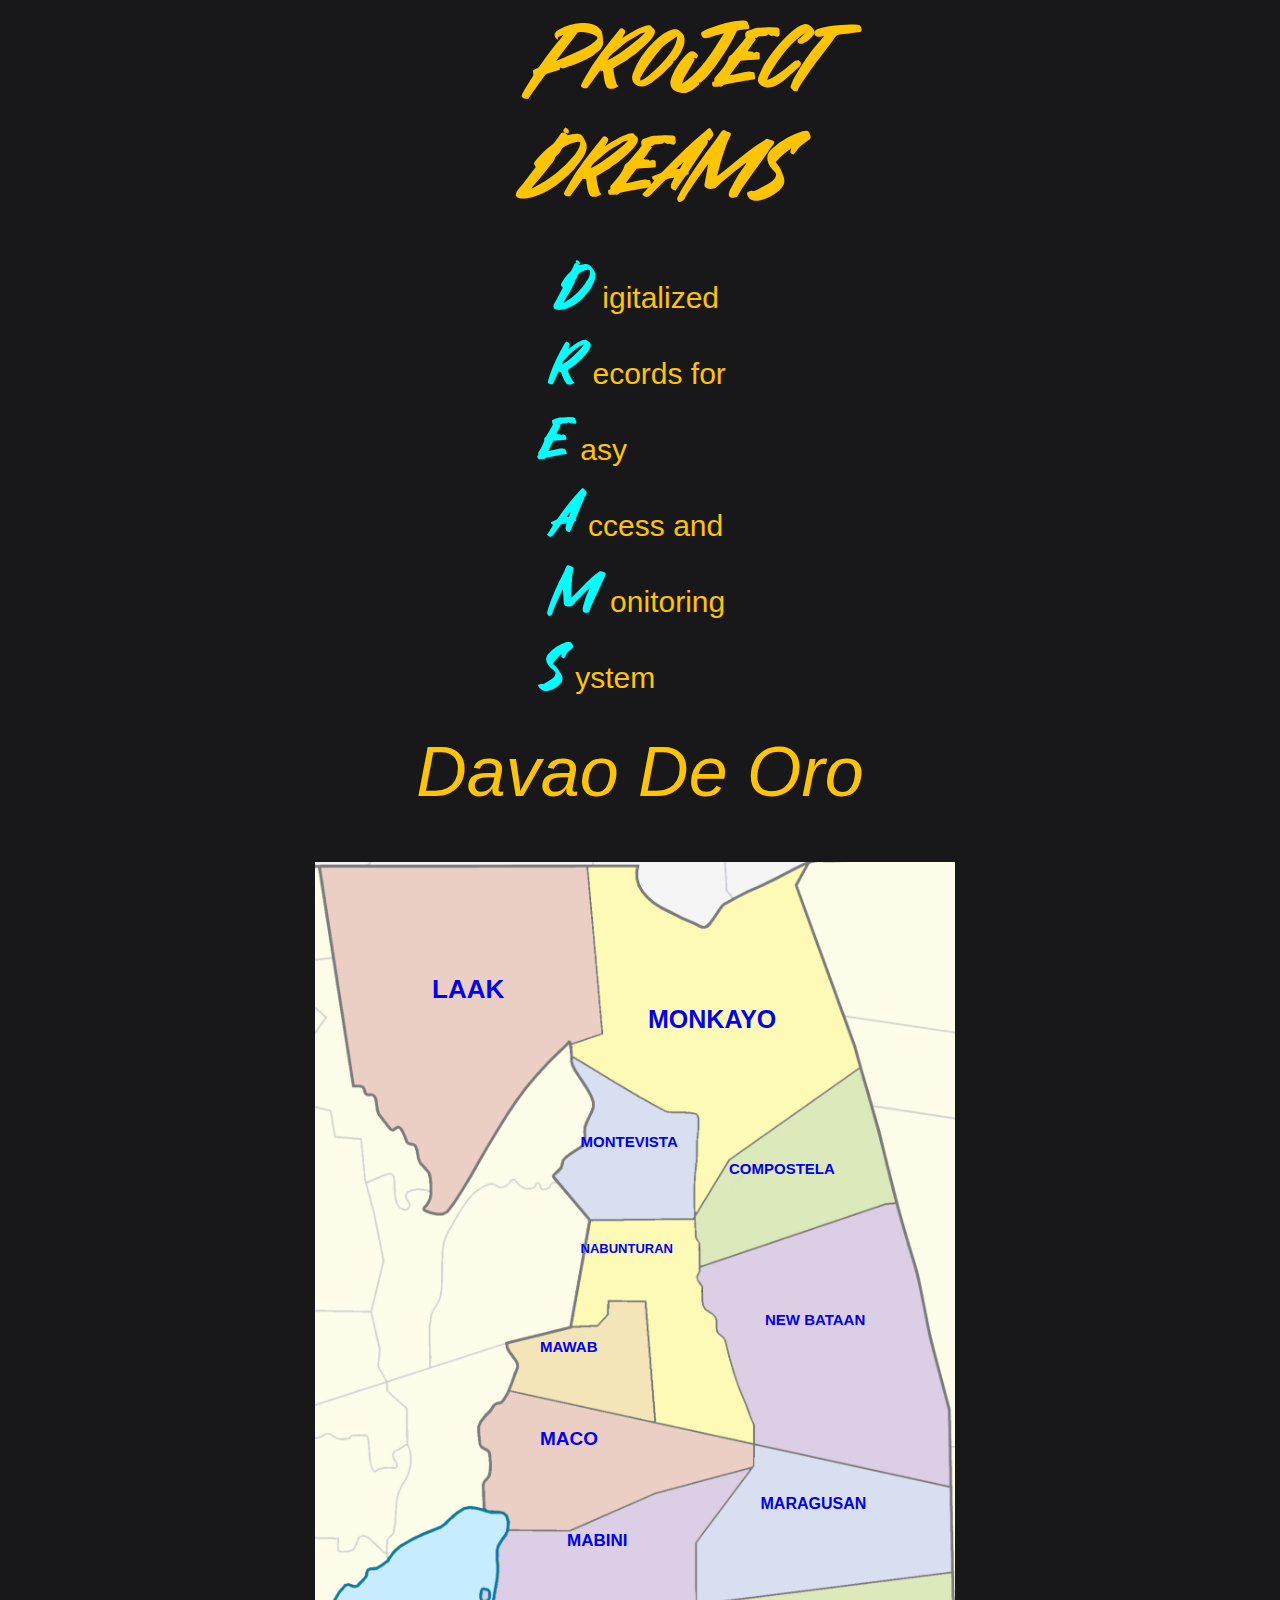
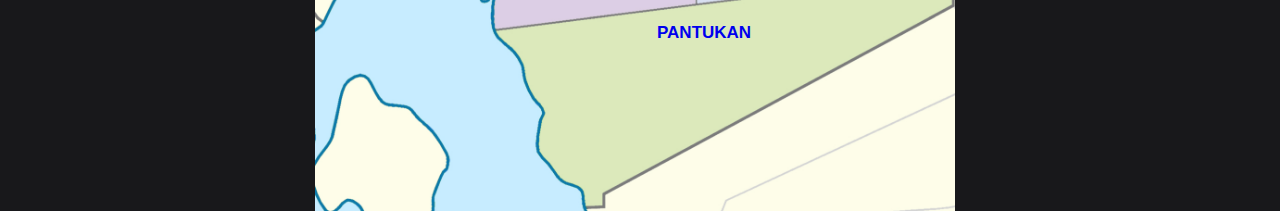
==== commit a80d0007: "Add files via upload" ====
--- a/page2.html
+++ b/page2.html
@@ -50,7 +50,7 @@
     </div>
 
     <div> <a href="page3.html">
-            <h3 class="compostela">COMPOSTELA</h3>
+            <h3 class="Compostela">COMPOSTELA</h3>
         </a>
     </div>
 
--- a/page2.css
+++ b/page2.css
@@ -149,461 +149,181 @@
 .maptext{
     display: inline-block;
     position: relative;
-    font-size: 30px;
-    margin-left: 58vh;  
-    padding-top: 30vh; 
+    font-size: 26px;
+    margin-left: 48vh;  
+    padding-top: 18vh; 
     transition: color 0.3s, font-size 0.3;
 }
 
 .maptext:hover{
    color: rgb(255, 196, 0);
-   margin-left: 55vh; 
-   padding-top: 30vh;
-   font-size: 40px;
+   margin-left: 48vh; 
+   padding-top: 18vh;
+   font-size: 27px;
 }
 
 .monkayo{
     display: inline-block;
     position: relative;
-    font-size: 30px;
-    margin-left: 110vh;  
+    font-size: 25px;
+    margin-left: 72vh;  
+    padding-top: -2vh; 
+    transition: color 0.3s, font-size 0.3;
+}
+
+.monkayo:hover{
+   color: rgb(255, 196, 0);
+   margin-left: 72vh; 
+   padding-top: -2vh;
+   font-size: 26px;
+}
+
+.montevista{
+    display: inline-block;
+    position: relative;
+    font-size: 15px;
+    margin-left: 64.5vh;  
+    padding-top: 11vh; 
+    transition: color 0.3s, font-size 0.3;
+}
+
+.montevista:hover{
+   color: rgb(255, 196, 0);
+   margin-left: 64.5vh; 
+   padding-top: 11vh;
+   font-size: 16px;
+}
+
+.Compostela{
+    display: inline-block;
+    position: relative;
+    font-size: 15px;
+    margin-left: 81vh;  
+    padding-top: 1vh; 
+    transition: color 0.3s, font-size 0.3;
+}
+
+.Compostela:hover{
+   color: rgb(255, 196, 0);
+   margin-left: 81vh; 
+   padding-top: 1vh;
+   font-size: 16px;
+}
+
+.nabunturan{
+    display: inline-block;
+    position: relative;
+    font-size: 13px;
+    margin-left: 64.5vh;  
+    padding-top: 7vh; 
+    transition: color 0.3s, font-size 0.3;
+}
+
+.nabunturan:hover{
+   color: rgb(255, 196, 0);
+   margin-left: 64.5vh; 
+   padding-top: 7vh;
+   font-size: 14px;
+}
+
+.new-bataan{
+    display: inline-block;
+    position: relative;
+    font-size: 15px;
+    margin-left: 85vh;  
+    padding-top: 6vh; 
+    transition: color 0.3s, font-size 0.3;
+}
+
+.new-bataan:hover{
+   color: rgb(255, 196, 0);
+   margin-left: 85vh; 
+   padding-top: 6vh;
+   font-size: 16px;
+}
+
+.mawab{
+    display: inline-block;
+    position: relative;
+    font-size: 15px;
+    margin-left: 60vh;  
+    padding-top: 1vh; 
+    transition: color 0.3s, font-size 0.3;
+}
+
+.mawab:hover{
+   color: rgb(255, 196, 0);
+   margin-left: 60vh; 
+   padding-top: -1vh;
+   font-size: 16px;
+}
+
+.maco{
+    display: inline-block;
+    position: relative;
+    font-size: 19px;
+    margin-left: 60vh;  
+    padding-top: 8vh; 
+    transition: color 0.3s, font-size 0.3;
+}
+
+.maco:hover{
+   color: rgb(255, 196, 0);
+   margin-left: 60vh; 
+   padding-top: 8vh;
+   font-size: 19px;
+}
+
+.maragusan{
+    display: inline-block;
+    position: relative;
+    font-size: 16px;
+    margin-left: 84.5vh;  
     padding-top: 5vh; 
     transition: color 0.3s, font-size 0.3;
 }
 
-.monkayo:hover{
-   color: rgb(255, 196, 0);
-   margin-left: 110vh; 
-   padding-top: 4vh;
-   font-size: 35px;
-}
-
-.montevista{
-    display: inline-block;
-    position: relative;
-    font-size: 20px;
-    margin-left: 94vh;  
-    padding-top: 27vh; 
-    transition: color 0.3s, font-size 0.3;
-}
-
-.montevista:hover{
-   color: rgb(255, 196, 0);
-   margin-left: 94vh; 
-   padding-top: 27vh;
-   font-size: 21px;
-}
-
-.compostela{
-    display: inline-block;
-    position: relative;
-    font-size: 20px;
-    margin-left: 130vh;  
+.maragusan:hover{
+   color: rgb(255, 196, 0);
+   margin-left: 84.5vh; 
+   padding-top: 5vh;
+   font-size: 17px;
+}
+
+.mabini{
+    display: inline-block;
+    position: relative;
+    font-size: 17px;
+    margin-left: 63vh;  
     padding-top: 2vh; 
     transition: color 0.3s, font-size 0.3;
 }
 
-.compostela:hover{
-   color: rgb(255, 196, 0);
-   margin-left: 130vh; 
+.mabini:hover{
+   color: rgb(255, 196, 0);
+   margin-left: 63vh; 
    padding-top: 2vh;
-   font-size: 21px;
-}
-
-.compostela{
-    display: inline-block;
-    position: relative;
-    font-size: 20px;
-    margin-left: 130vh;  
-    padding-top: 2vh; 
-    transition: color 0.3s, font-size 0.3;
-}
-
-.compostela:hover{
-   color: rgb(255, 196, 0);
-   margin-left: 130vh; 
-   padding-top: 2vh;
-   font-size: 21px;
-}
-
-.nabunturan{
-    display: inline-block;
-    position: relative;
-    font-size: 20px;
-    margin-left: 93vh;  
-    padding-top: 17vh; 
-    transition: color 0.3s, font-size 0.3;
-}
-
-.nabunturan:hover{
-   color: rgb(255, 196, 0);
-   margin-left: 93vh; 
-   padding-top: 17vh;
-   font-size: 21px;
-}
-
-.new-bataan{
-    display: inline-block;
-    position: relative;
-    font-size: 20px;
-    margin-left: 137vh;  
-    padding-top: 10vh; 
-    transition: color 0.3s, font-size 0.3;
-}
-
-.new-bataan:hover{
-   color: rgb(255, 196, 0);
-   margin-left: 137vh; 
-   padding-top: 10vh;
-   font-size: 21px;
-}
-
-.mawab{
-    display: inline-block;
-    position: relative;
-    font-size: 20px;
-    margin-left: 86vh;  
-    padding-top: 5vh; 
-    transition: color 0.3s, font-size 0.3;
-}
-
-.mawab:hover{
-   color: rgb(255, 196, 0);
-   margin-left: 86vh; 
-   padding-top: 5vh;
-   font-size: 21px;
-}
-
-.maco{
-    display: inline-block;
-    position: relative;
-    font-size: 20px;
-    margin-left: 86vh;  
-    padding-top: 17vh; 
-    transition: color 0.3s, font-size 0.3;
-}
-
-.maco:hover{
-   color: rgb(255, 196, 0);
-   margin-left: 86vh; 
-   padding-top: 17vh;
-   font-size: 21px;
-}
-
-.maragusan{
-    display: inline-block;
-    position: relative;
-    font-size: 20px;
-    margin-left: 135vh;  
-    padding-top: 13vh; 
-    transition: color 0.3s, font-size 0.3;
-}
-
-.maragusan:hover{
-   color: rgb(255, 196, 0);
-   margin-left: 135vh; 
-   padding-top: 13vh;
-   font-size: 21px;
-}
-
-.mabini{
-    display: inline-block;
-    position: relative;
-    font-size: 20px;
-    margin-left: 88vh;  
-    padding-top: 5vh; 
-    transition: color 0.3s, font-size 0.3;
-}
-
-.mabini:hover{
-   color: rgb(255, 196, 0);
-   margin-left: 88vh; 
-   padding-top: 5vh;
-   font-size: 21px;
+   font-size: 18px;
 }
 
 .pantukan{
     display: inline-block;
     position: relative;
-    font-size: 20px;
-    margin-left: 110vh;  
-    padding-top: 17vh; 
+    font-size: 17px;
+    margin-left: 73vh;  
+    padding-top: 8vh; 
     transition: color 0.3s, font-size 0.3;
 }
 
 .pantukan:hover{
    color: rgb(255, 196, 0);
-   margin-left: 110vh; 
-   padding-top: 17vh;
-   font-size: 21px;
-}
-
-
- @media screen and (max-width: 2560px){ 
-
-    .project-ad{
-        display: flex;
-        flex-direction: column;
-        align-items: center;
-        padding-top: -0rem;
-        margin-right: -7rem;
-        justify-content: center;
-        text-align: center;
-        font-family: 'Glowdex';
-        color: rgb(255, 196, 0); 
-        font-size: 50; 
-        
-    } 
-    
-    .ad{
-        display: flex;
-        flex-direction: column;
-        align-items: center;
-        padding-top: 0rem;
-        margin-right: 1.5rem;
-        justify-content: center;
-        text-align: center;
-        font-family: 'Glowdex';
-        color: rgb(255, 196, 0);
-        font-size: 200px;
-        
-    }
-
-
-    .maptext{
-        position: relative;
-        font-size: 30px;
-        margin-left: 50vh;  
-        padding-top: 35vh; 
-        transition: color 0.3s, font-size 0.3;
-    }
-    
-    .maptext:hover{
-       color: rgb(255, 196, 0);
-       margin-left: 50vh; 
-       padding-top: 35vh;
-       font-size: 35px;
-    }
-
-    .monkayo{
-        position: relative;
-        font-size: 30px;
-        margin-left: 103vh;  
-        padding-top: 2vh; 
-        transition: color 0.3s, font-size 0.3;
-    }
-    
-    .monkayo:hover{
-       color: rgb(255, 196, 0);
-       margin-left: 103vh; 
-       padding-top: 2vh;
-       font-size: 35px;
-    }
-    
-    .montevista{
-        position: relative;
-        font-size: 20px;
-        margin-left: 85vh;  
-        padding-top: 29vh; 
-        transition: color 0.3s, font-size 0.3;
-    }
-    
-    .montevista:hover{
-       color: rgb(255, 196, 0);
-       margin-left: 85vh; 
-       padding-top: 29vh;
-       font-size: 21px;
-    }
-    
-    .compostela{
-        position: relative;
-        font-size: 20px;
-        margin-left: 120vh;  
-        padding-top: 2vh; 
-        transition: color 0.3s, font-size 0.3;
-    }
-    
-    .compostela:hover{
-       color: rgb(255, 196, 0);
-       margin-left: 120vh; 
-       padding-top: 2vh;
-       font-size: 21px;
-    }
-    
-    .nabunturan{
-        position: relative;
-        font-size: 20px;
-        margin-left: 85vh;  
-        padding-top: 15vh; 
-        transition: color 0.3s, font-size 0.3;
-    }
-    
-    .nabunturan:hover{
-       color: rgb(255, 196, 0);
-       margin-left: 85vh; 
-       padding-top: 15vh;
-       font-size: 21px;
-    }
-    
-    .new-bataan{
-        position: relative;
-        font-size: 20px;
-        margin-left: 129vh;  
-        padding-top: 10vh; 
-        transition: color 0.3s, font-size 0.3;
-    }
-    
-    .new-bataan:hover{
-       color: rgb(255, 196, 0);
-       margin-left: 129vh; 
-       padding-top: 10vh;
-       font-size: 21px;
-    }
-    
-    .mawab{
-        display: inline-block;
-        position: relative;
-        font-size: 20px;
-        margin-left: 80vh;  
-        padding-top: 8vh; 
-        transition: color 0.3s, font-size 0.3;
-    }
-    
-    .mawab:hover{
-       color: rgb(255, 196, 0);
-       margin-left: 80vh; 
-       padding-top: 8vh;
-       font-size: 21px;
-    }
-    
-    .maco{
-        position: relative;
-        font-size: 20px;
-        margin-left: 80vh;  
-        padding-top: 17vh; 
-        transition: color 0.3s, font-size 0.3;
-    }
-    
-    .maco:hover{
-       color: rgb(255, 196, 0);
-       margin-left: 80vh; 
-       padding-top: 17vh;
-       font-size: 21px;
-    }
-    
-    .maragusan{
-        display: inline-block;
-        position: relative;
-        font-size: 20px;
-        margin-left: 127vh;  
-        padding-top: 12vh; 
-        transition: color 0.3s, font-size 0.3;
-    }
-    
-    .maragusan:hover{
-       color: rgb(255, 196, 0);
-       margin-left: 127vh; 
-       padding-top: 12vh;
-       font-size: 21px;
-    }
-    
-    .mabini{
-        display: inline-block;
-        position: relative;
-        font-size: 20px;
-        margin-left: 85vh;  
-        padding-top: 5vh; 
-        transition: color 0.3s, font-size 0.3;
-    }
-    
-    .mabini:hover{
-       color: rgb(255, 196, 0);
-       margin-left: 85vh; 
-       padding-top: 5vh;
-       font-size: 21px;
-    }
-    
-    .pantukan{
-        display: inline-block;
-        position: relative;
-        font-size: 20px;
-        margin-left: 105vh;  
-        padding-top: 20vh; 
-        transition: color 0.3s, font-size 0.3;
-    }
-    
-    .pantukan:hover{
-       color: rgb(255, 196, 0);
-       margin-left: 105vh; 
-       padding-top: 20vh;
-       font-size: 21px;
-    }
-    
-    
-
-    .picture{
-        display: flex;
-        position: absolute;
-        justify-content: center;
-        align-items: center;
-        align-content: center;
-        padding-top: 100px;
-        margin-left: 25vh;
-        max-width: 70%;
-        max-height: -200vh;
-        border: none;
-        border-radius: 10%
-        
-    }
-
-    P{
-        display: block;
-        text-align: center;
-        color: rgb(255, 196, 0);
-        font-style: oblique;
-        font-size: 150px;
-    
-    }
-
-    span{
-        display: inline-block;
-        position: relative;
-        word-spacing: 10%;
-        font-family: 'Lucida Sans', 'Lucida Sans Regular', 'Lucida Grande', 'Lucida Sans Unicode', Geneva, Verdana, sans-serif;
-        font-size: 50px;
-        cursor: pointer;
-        transition: all 0.3s ease;
-       
-        
-    }
-    
-    span:hover{
-        background-color: grey  ;
-        border-radius: 10px;
-    
-    }
-    
-    span::first-letter{
-        color: aqua;
-        font-size: 60px;
-        font-family: 'Glowdex';
-        text-decoration: none;
-        
-    }
-    
-    
-    .easy{
-         left: -85.50px;
-    }
-    
-    .system{
-        left: -50px;
-
-   
-      
-}
-
-@media screen and (max-width: 1440px){ 
+   margin-left: 73vh; 
+   padding-top: 8vh;
+   font-size: 18px;
+}
+
+
+@media (min-width: 1200px){ 
     
      .project-ad{
         display: block;
@@ -614,12 +334,10 @@
         margin-right: -5rem;
         justify-content: center;
         text-align: center;
-        font-family: 'Glowdex';
-        color: rgb(255, 196, 0);
-        /* font-style: oblique; */
-        font-size: 110px;
-        transition: 2s;
-        
+        font-family: 'Glowdex'; 
+        color: rgb(255, 196, 0);
+        font-size: 85px;
+       
     }
 
     .ad{
@@ -627,24 +345,25 @@
         flex-direction: column;
         align-items: center;
         padding-top: 0rem;
-        margin-right: 1.5rem;
-        justify-content: center;
-        text-align: center;
-        font-size: xx-large;
+        margin-right: -2rem;
+        justify-content: center;
+        text-align: center;
         font-family: 'Glowdex';
         color: rgb(255, 196, 0);
-       /*  font-style: oblique; */
-        font-size: 150px;
-        transition: 2s;
+        font-size: 85px;
+
         
     }
 
     .easy{
-        left: -75.50px;
+        left: -55px;
+
+
    }
    
    .system{
        left: -40px;
+
    
    }
 
@@ -657,8 +376,8 @@
         align-items: center;
         align-content: center;
         padding-top: 50px;
-        margin-left: 30vh;
-        max-width: 70%;
+        margin-left: 35vh;
+        max-width: 50%;
         max-height: none;
         border: none;
         
@@ -669,13 +388,13 @@
         text-align: center;
         color: rgb(255, 196, 0);
         font-style: oblique;
-        font-size: 100px;
+        font-size: 70px;
     
     }
 
     span{
         font-family: 'Lucida Sans', 'Lucida Sans Regular', 'Lucida Grande', 'Lucida Sans Unicode', Geneva, Verdana, sans-serif;
-        font-size: 45px;
+        font-size: 30px;
         
     }
 
@@ -685,83 +404,86 @@
     
 }
 
-@media screen and (max-width: 1024.33px){
-
-     .project-ad{
-        display: flex;
-        flex-direction: column;
-        align-items: center;
-        padding-top: -0rem;
-        margin-right: 1.5rem;
-        justify-content: center;
-        text-align: center;
-        font-family: 'Glowdex';
-        color: rgb(255, 196, 0);
-       /*  font-style: oblique; */
-        font-size: 150px;
-        
-    }
-    
+@media (min-width: 992px) and (max-width: 1199px){
+
+    .project-ad{
+        display: block;
+        flex-direction: column;
+        align-items: flex-end;
+        padding-top: 0rem;
+        padding-bottom: 0vh;
+        margin-right: -5rem;
+        justify-content: center;
+        text-align: center;
+        font-family: 'Glowdex'; 
+        color: rgb(255, 196, 0);
+        font-size: 85px;
+       
+    }
+
     .ad{
         display: flex;
         flex-direction: column;
         align-items: center;
         padding-top: 0rem;
-        margin-right: 1.5rem;
-        justify-content: center;
-        text-align: center;
-        font-size: xx-large;
+        margin-right: -2rem;
+        justify-content: center;
+        text-align: center;
         font-family: 'Glowdex';
         color: rgb(255, 196, 0);
-       /*  font-style: oblique; */
-        font-size: 200px;
-        
-    }
-
-    .btn1{
-        padding: 1rem 2rem;
-        font-size: 1rem;
-        color: #fff;
-        background-color:  rgb(255, 196, 0);
-        border-radius: 5px;
-        cursor: pointer;
-        transition: all 0.3s ease;
-    }
-
-    h3{
-        font-family: 'Lucida Sans', 'Lucida Sans Regular', 'Lucida Grande', 'Lucida Sans Unicode', Geneva, Verdana, sans-serif;
-        font-size: 45px;
-        row-gap: 10px;
-        font-style: oblique;
-        font: optional;
-        text-align: justify;
-        padding: 40px;
-        margin: 20px;
-        text-align: center;
-        text-decoration: underline;
-        cursor: pointer;
-        transition: all 0.3s ease;
-    } 
-
+        font-size: 85px;
+
+        
+    }
+
+    .easy{
+        left: -55px;
+
+
+   }
+   
+   .system{
+       left: -40px;
+
+   
+   }
+
+    
     .picture{
         display: flex;
-        position: relative;
-        justify-content: center;
-        padding-top: 10px;
-        margin-left: 18vh;
-        max-width: 74%;
+        position: absolute;
+        z-index: -1;
+        justify-content: center;
+        align-items: center;
+        align-content: center;
+        padding-top: 50px;
+        margin-left: 29vh;
+        max-width: 50%;
         max-height: none;
         border: none;
-
-
-        
-       
-    
-    }
-    
-
-}
-
+        
+    }
+
+    P{
+        display: block;
+        text-align: center;
+        color: rgb(255, 196, 0);
+        font-style: oblique;
+        font-size: 70px;
+    
+    }
+
+    span{
+        font-family: 'Lucida Sans', 'Lucida Sans Regular', 'Lucida Grande', 'Lucida Sans Unicode', Geneva, Verdana, sans-serif;
+        font-size: 30px;
+        
+    }
+
+    span::first-letter{
+        color: aqua;
+    }
+    
+}
 
 
 @media screen and (max-width: 768px){
